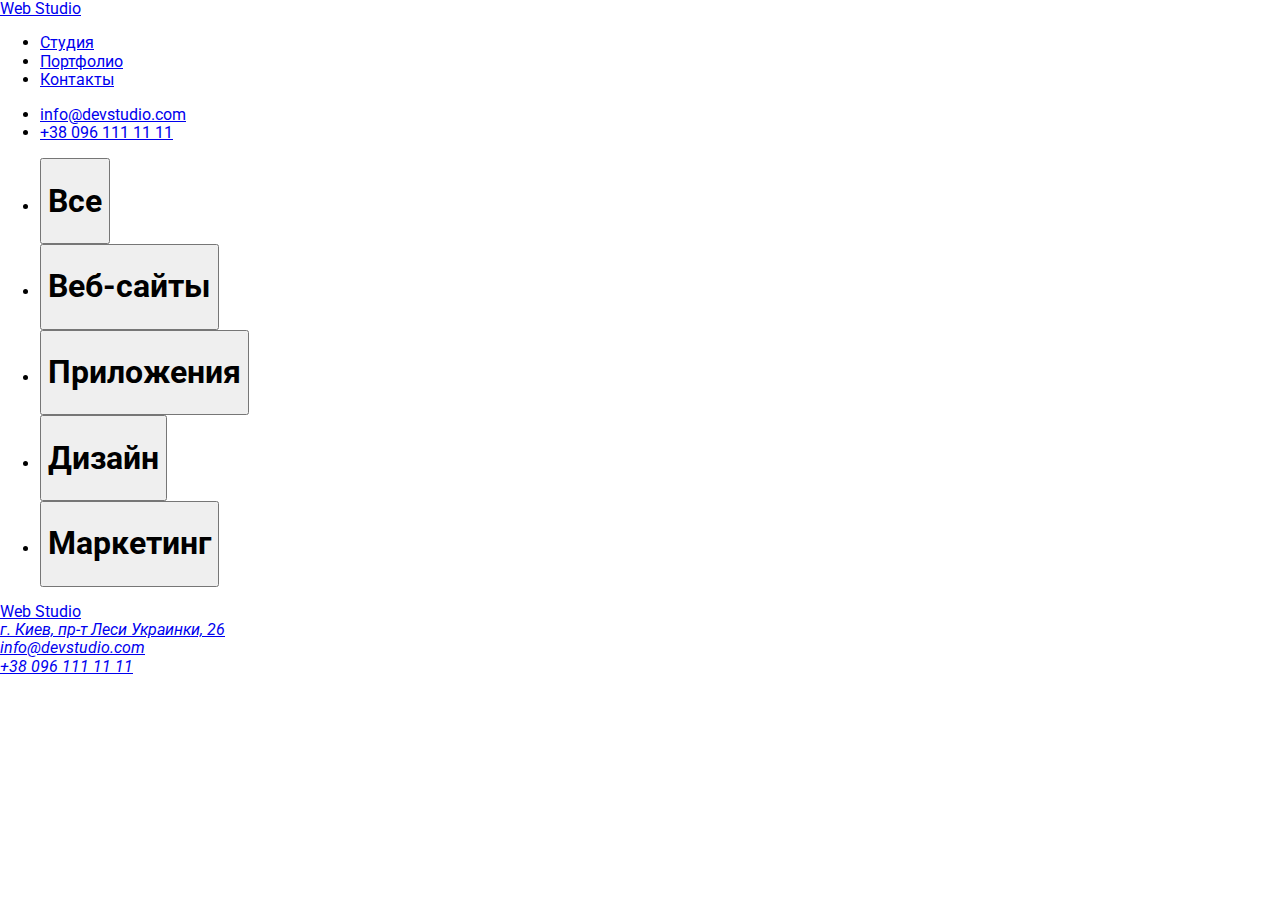
==== portfolio.html @ 6706c818 "Added portfolio.html" ====
<!DOCTYPE html>
<html lang="ru">
  <head>
    <meta charset="UTF-8" />
    <meta name="viewport" content="width=device-width, initial-scale=1.0" />
    <title>Portfolio</title>
    <link
      rel="stylesheet"
      href="https://cdnjs.cloudflare.com/ajax/libs/modern-normalize/1.0.0/modern-normalize.css"
    />
    <link
      href="https://fonts.googleapis.com/css2?family=Raleway:wght@700&family=Roboto:ital,wght@0,400;0,500;0,900;1,700&display=swap"
      rel="stylesheet"
    />
    <link rel="stylesheet" href="./css/styles.css" />
  </head>
  <body>
    <!--HEADER-->
    <header class="header">
      <nav class="header-list">
        <a
          class="logo"
          href="./index.html"
          aria-label="Логотип Web Studio"
          lang="en"
        >
          <span class="web-logo">Web</span>
          <span class="studio-logo">Studio</span>
        </a>
        <ul class="header_items">
          <li class="header-item">
            <a href="/">Студия</a>
          </li>
          <li class="header-item">
            <a href="./portfolio.html">Портфолио</a>
          </li>
          <li class="header-item">
            <a href="/">Контакты</a>
          </li>
        </ul>
      </nav>
      <ul>
        <li><a href="mailto:info@devstudio.com">info@devstudio.com</a></li>
        <li><a href="tel: +380961111111">+38 096 111 11 11</a></li>
      </ul>
    </header>
    <!--PORTFOLIO-->
    <main>
      <section>
        <nav>
          <ul>
            <li>
              <button type="button">
                <link rel="stylesheet" href="" />
                <h1>Все</h1>
              </button>
            </li>
            <li>
              <button type="button">
                <link rel="stylesheet" href="" />
                <h1>Веб-сайты</h1>
              </button>
            </li>
            <li>
              <button type="button">
                <link rel="stylesheet" href="" />
                <h1>Приложения</h1>
              </button>
            </li>
            <li>
              <button type="button">
                <link rel="stylesheet" href="" />
                <h1>Дизайн</h1>
              </button>
            </li>
            <li>
              <button type="button">
                <link rel="stylesheet" href="" />
                <h1>Маркетинг</h1>
              </button>
            </li>
          </ul>
        </nav>
      </section>
      <!--ADDRESS-->
      <footer>
        <a href="./index.html" aria-label="Логотип Web Studio" lang="en"
          ><span class="web-logo">Web</span>
          <span class="studio-logo">Studio</span></a
        >
        <address>
          <a
            href="https://www.google.com/maps/place/Lesi+Ukrainky+Blvd,+26,+Kyiv,+Ukraine,+02000/@50.4265807,30.5361971,17z/data=!3m1!4b1!4m5!3m4!1s0x40d4cf0e033ecbe9:0x57a4dffefec77da0!8m2!3d50.4265807!4d30.5383858"
            >г. Киев, пр-т Леси Украинки, 26</a
          ><br />
          <a href="mailto:info@devstudio.com">info@devstudio.com</a><br />
          <a href="tel: +380961111111">+38 096 111 11 11</a>
        </address>
      </footer>
    </main>
  </body>
</html>
---- css/styles.css ----
:root {
  --primary-background-color: #ffffff;
  --title-text-color: #212121;
}
body {
  background-color: var(--primary-background-color);
  font-family: "Roboto", sans-serif;
}
h1,
h2,
h3,
h4,
h5 {
  font-family: "Roboto", sans-serif;
}
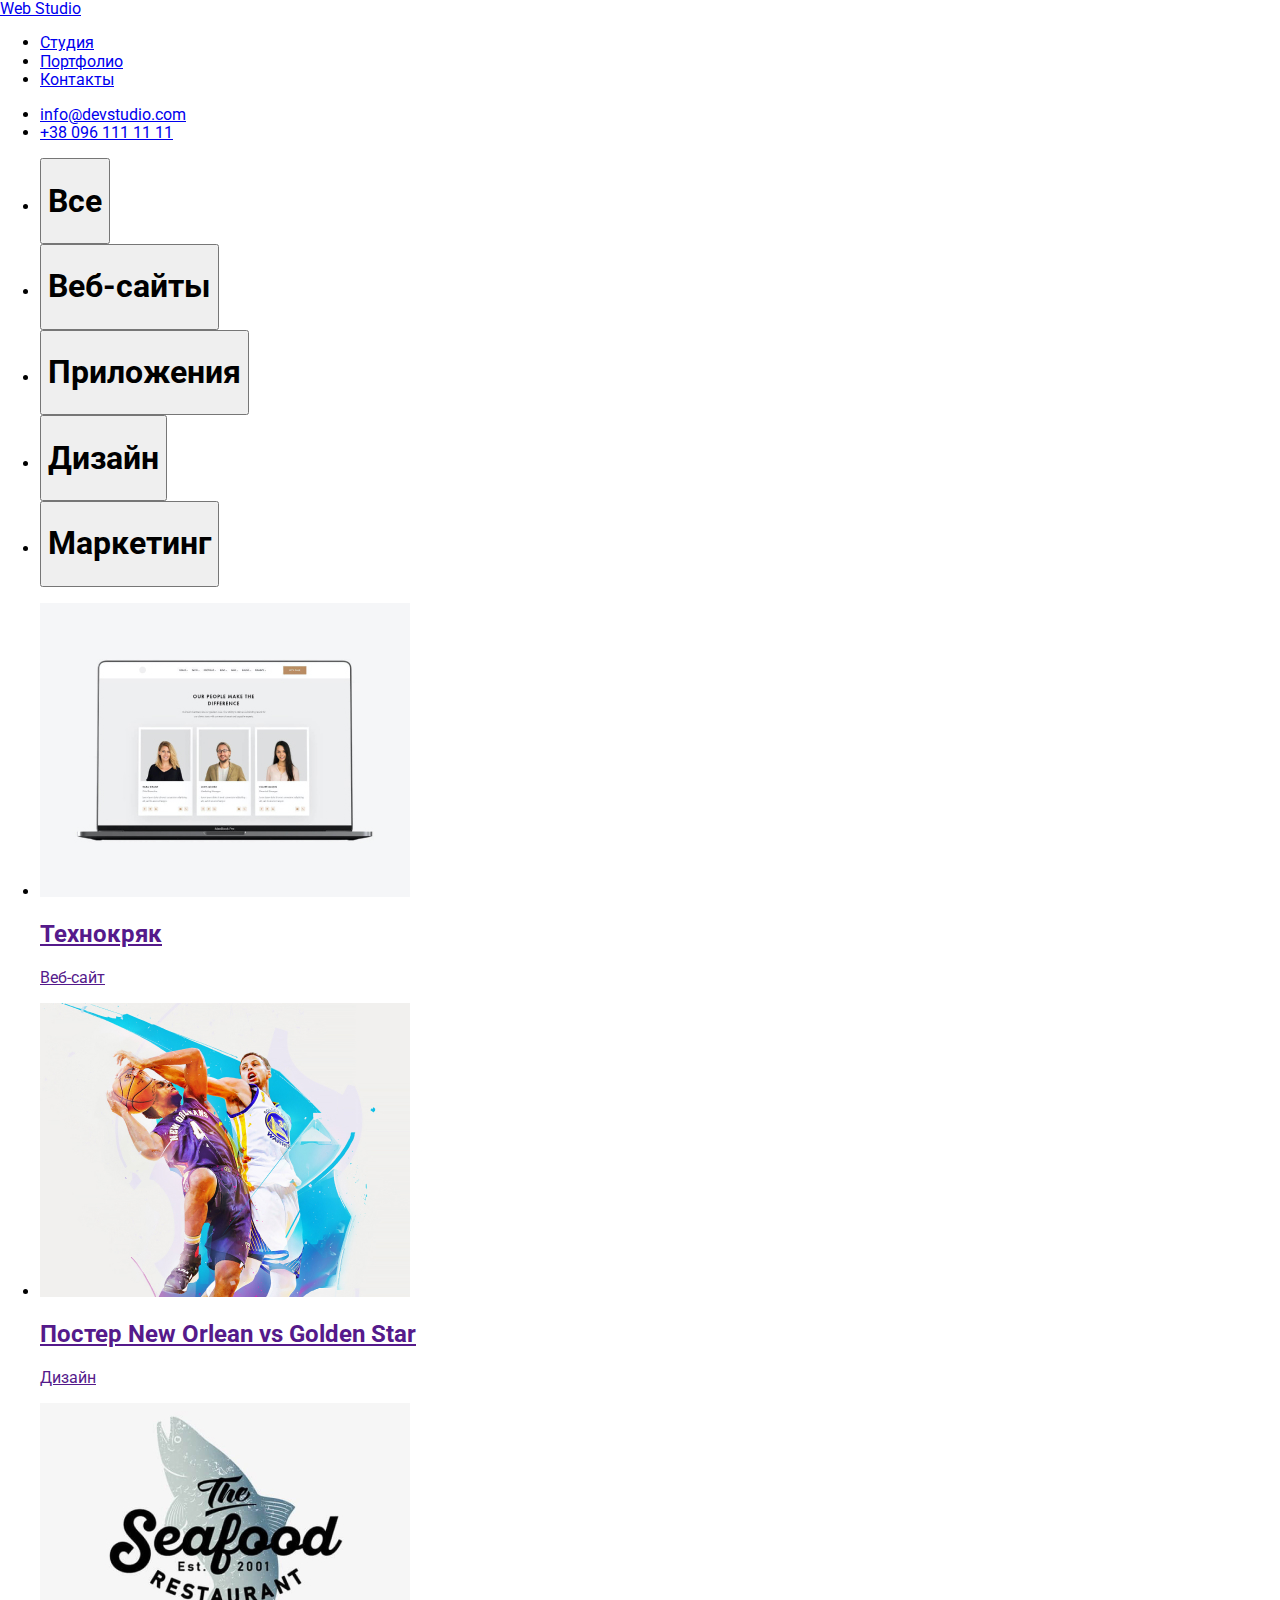
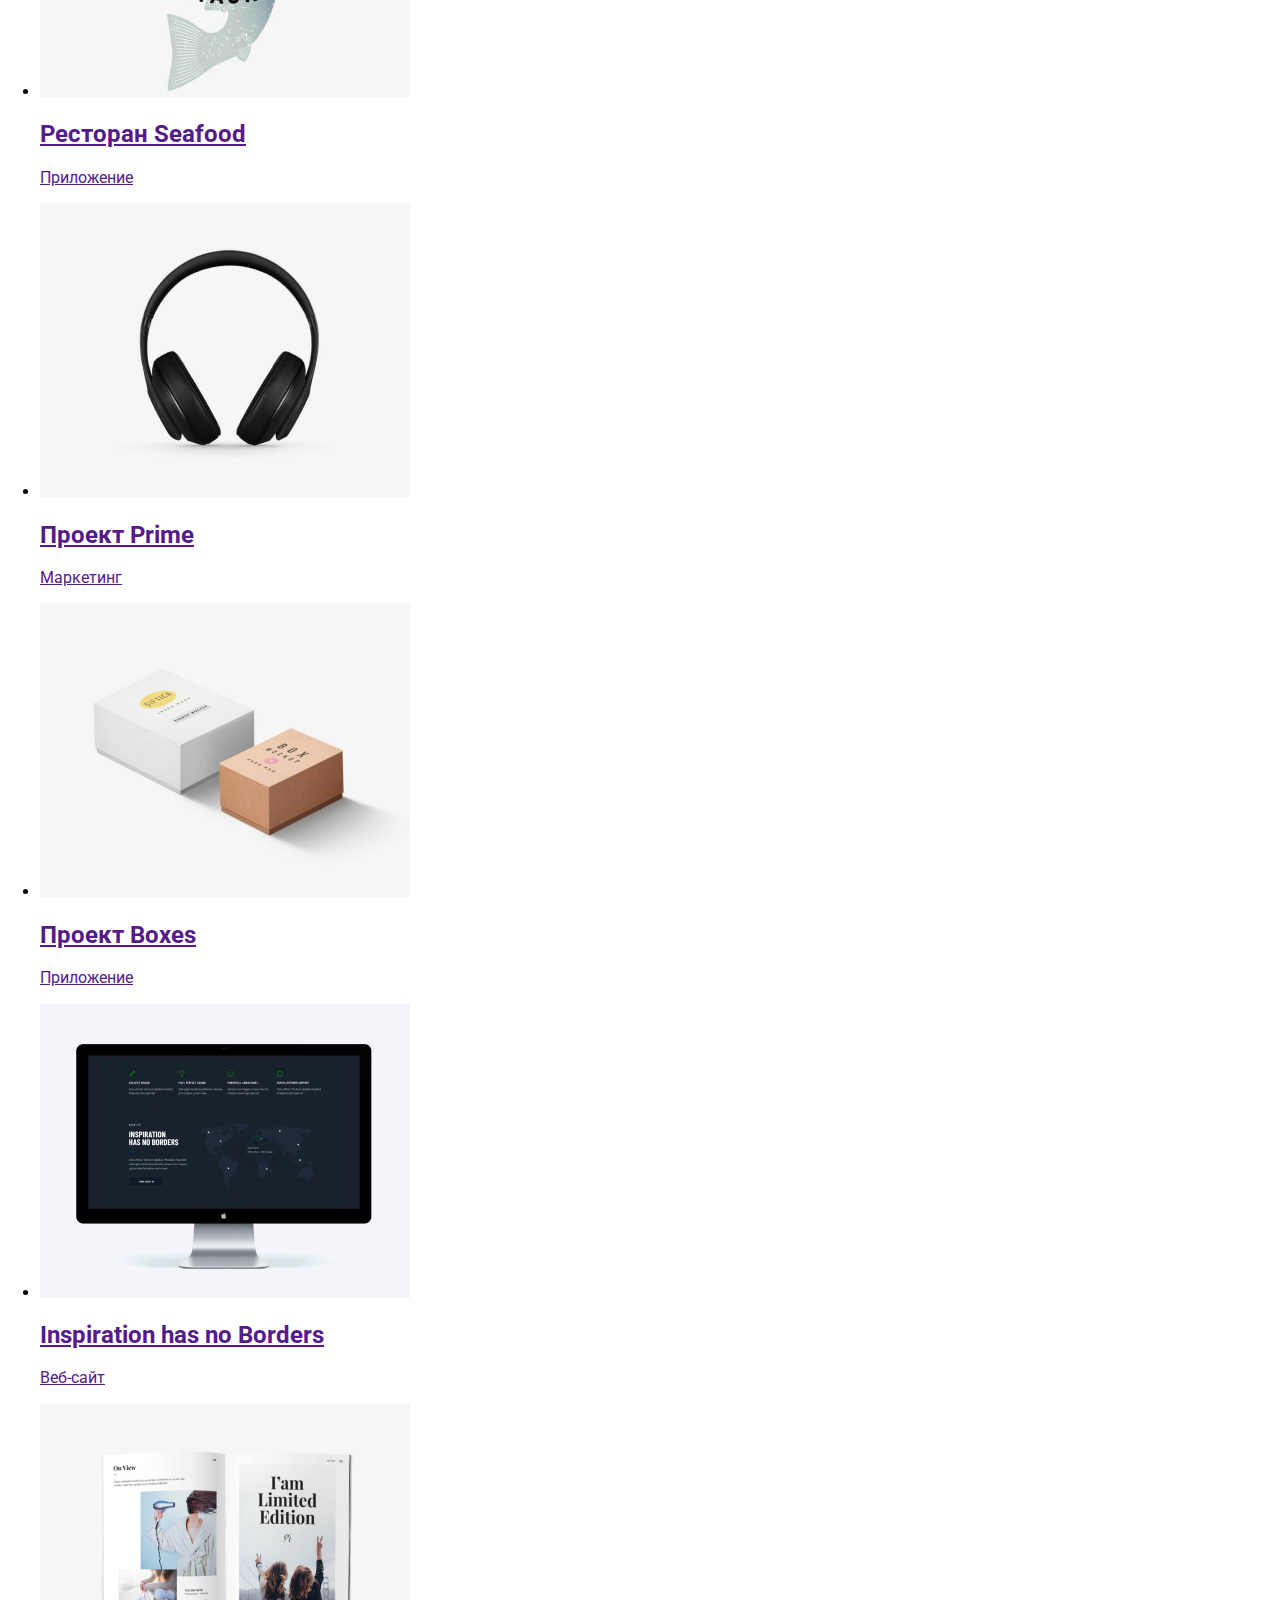
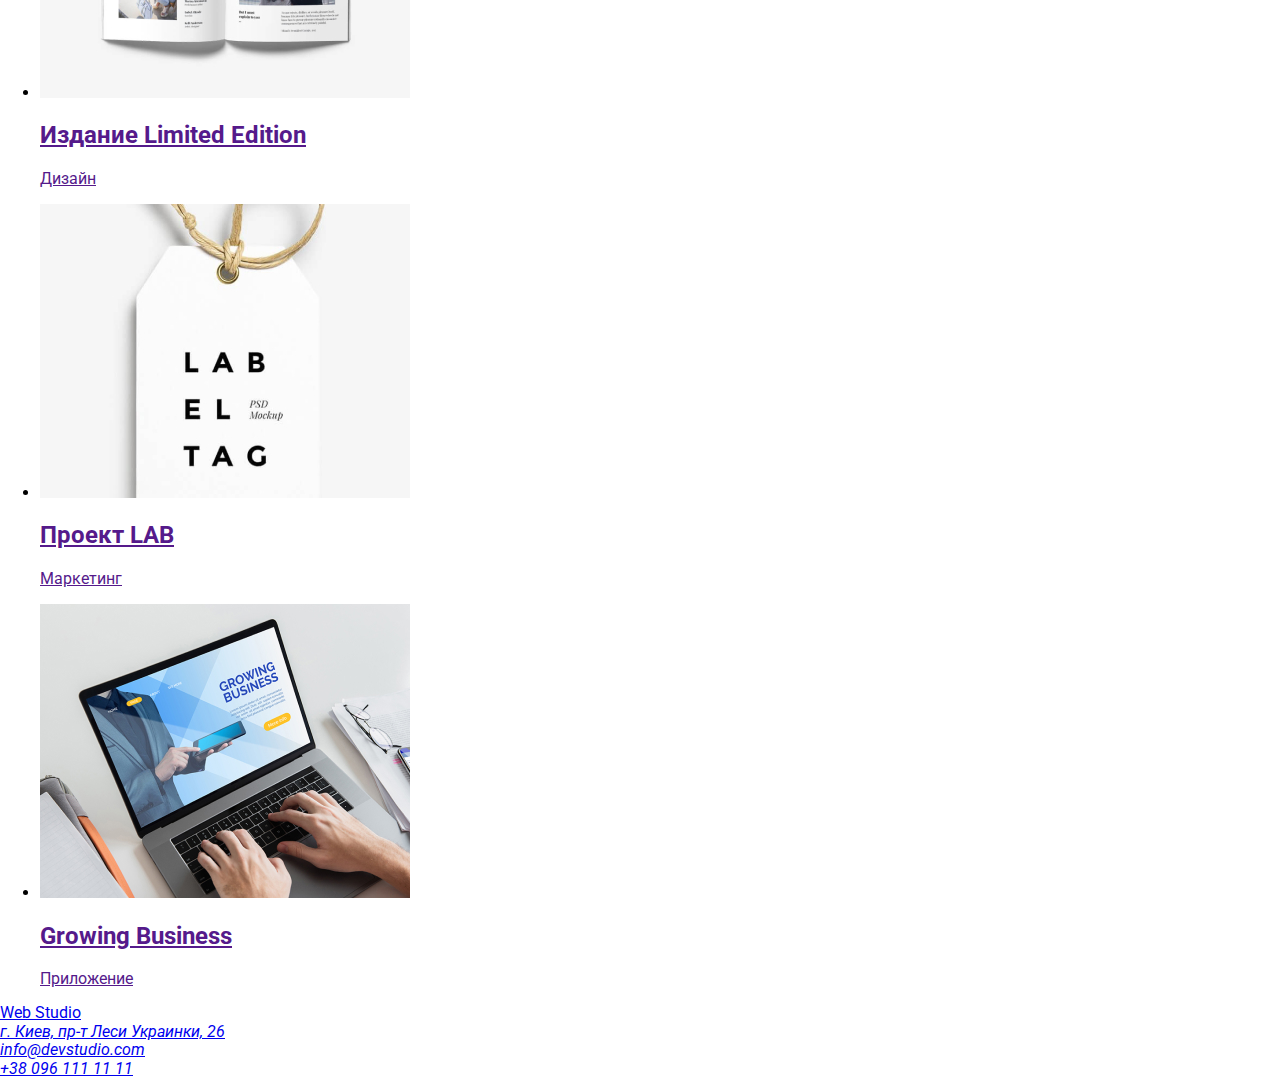
==== commit 1a4cb674: "Добавил HTML разметку для portfolio.html" ====
--- a/portfolio.html
+++ b/portfolio.html
@@ -82,6 +82,84 @@
           </ul>
         </nav>
       </section>
+      <section>
+        <ul>
+          <li>
+            <a href="">
+            <img src="./images/portfolio/portfolio-1.jpg" alt="Технокряк Вебсайт" width: 370px;
+height: 294px;>
+<h2>Технокряк</h2>
+<p>Веб-сайт</p>
+</a>
+          </li>
+          <li>
+            <a href="">
+            <img src="./images/portfolio/portfolio-2.jpg" alt="Постер Баскетбольных Команд" width: 370px;
+height: 294px;>
+<h2>Постер <span lang="en">New Orlean vs Golden Star</span></h2>
+<p>Дизайн</p>
+</a>
+</li>
+          <li>
+            <a href="">
+            <img src="./images/portfolio/portfolio-3.jpg" alt="Логотип Ресторана" width: 370px;
+height: 294px;>
+<h2>Ресторан <span lang="en">Seafood</span></h2>
+<p>Приложение</p>
+</a>
+</li>
+          </li>
+          <li>
+            <a href="">
+            <img src="./images/portfolio/portfolio-4.jpg" alt="Наушники" width: 370px;
+height: 294px;>
+<h2>Проект <span lang="en">Prime </span></h2>
+<p>Маркетинг</p>
+</a>
+</li>
+          <li>
+            <a href="">
+           <img src="./images/portfolio/portfolio-5.jpg" alt="Коробки" width: 370px;
+height: 294px;>
+<h2>Проект <span lang="en">Boxes </span></h2>
+<p>Приложение</p> 
+</a>
+          </li>
+          <li>
+            <a href="">
+           <img src="./images/portfolio/portfolio-6.jpg" alt="Компьютер" width: 370px;
+height: 294px;>
+<h2 lang="en">Inspiration has no Borders</h2>
+<p>Веб-сайт</p>  
+</a>
+          </li>
+          <li>
+            <a href="">
+            <img src="./images/portfolio/portfolio-7.jpg" alt="Журнал" width: 370px;
+height: 294px;>
+<h2>Издание <span lang="en">Limited Edition </span></h2>
+<p>Дизайн</p> 
+</a>
+          </li>
+          <li>
+            <a href="">
+            <img src="./images/portfolio/portfolio-8.jpg" alt="Лэйбел" width: 370px;
+height: 294px;>
+<h2>Проект <span lang="en">LAB </span></h2>
+<p>Маркетинг</p> 
+</a>
+          </li>
+          <li>
+            <a href="">
+            <img src="./images/portfolio/portfolio-9.jpg" alt="Человек Печатает на Компьютере" width: 370px;
+height: 294px;>
+<h2 lang="en">Growing Business</h2>
+<p>Приложение</p> 
+</a>
+          </li>
+        </ul>
+      </section>
+    </main>
       <!--ADDRESS-->
       <footer>
         <a href="./index.html" aria-label="Логотип Web Studio" lang="en"
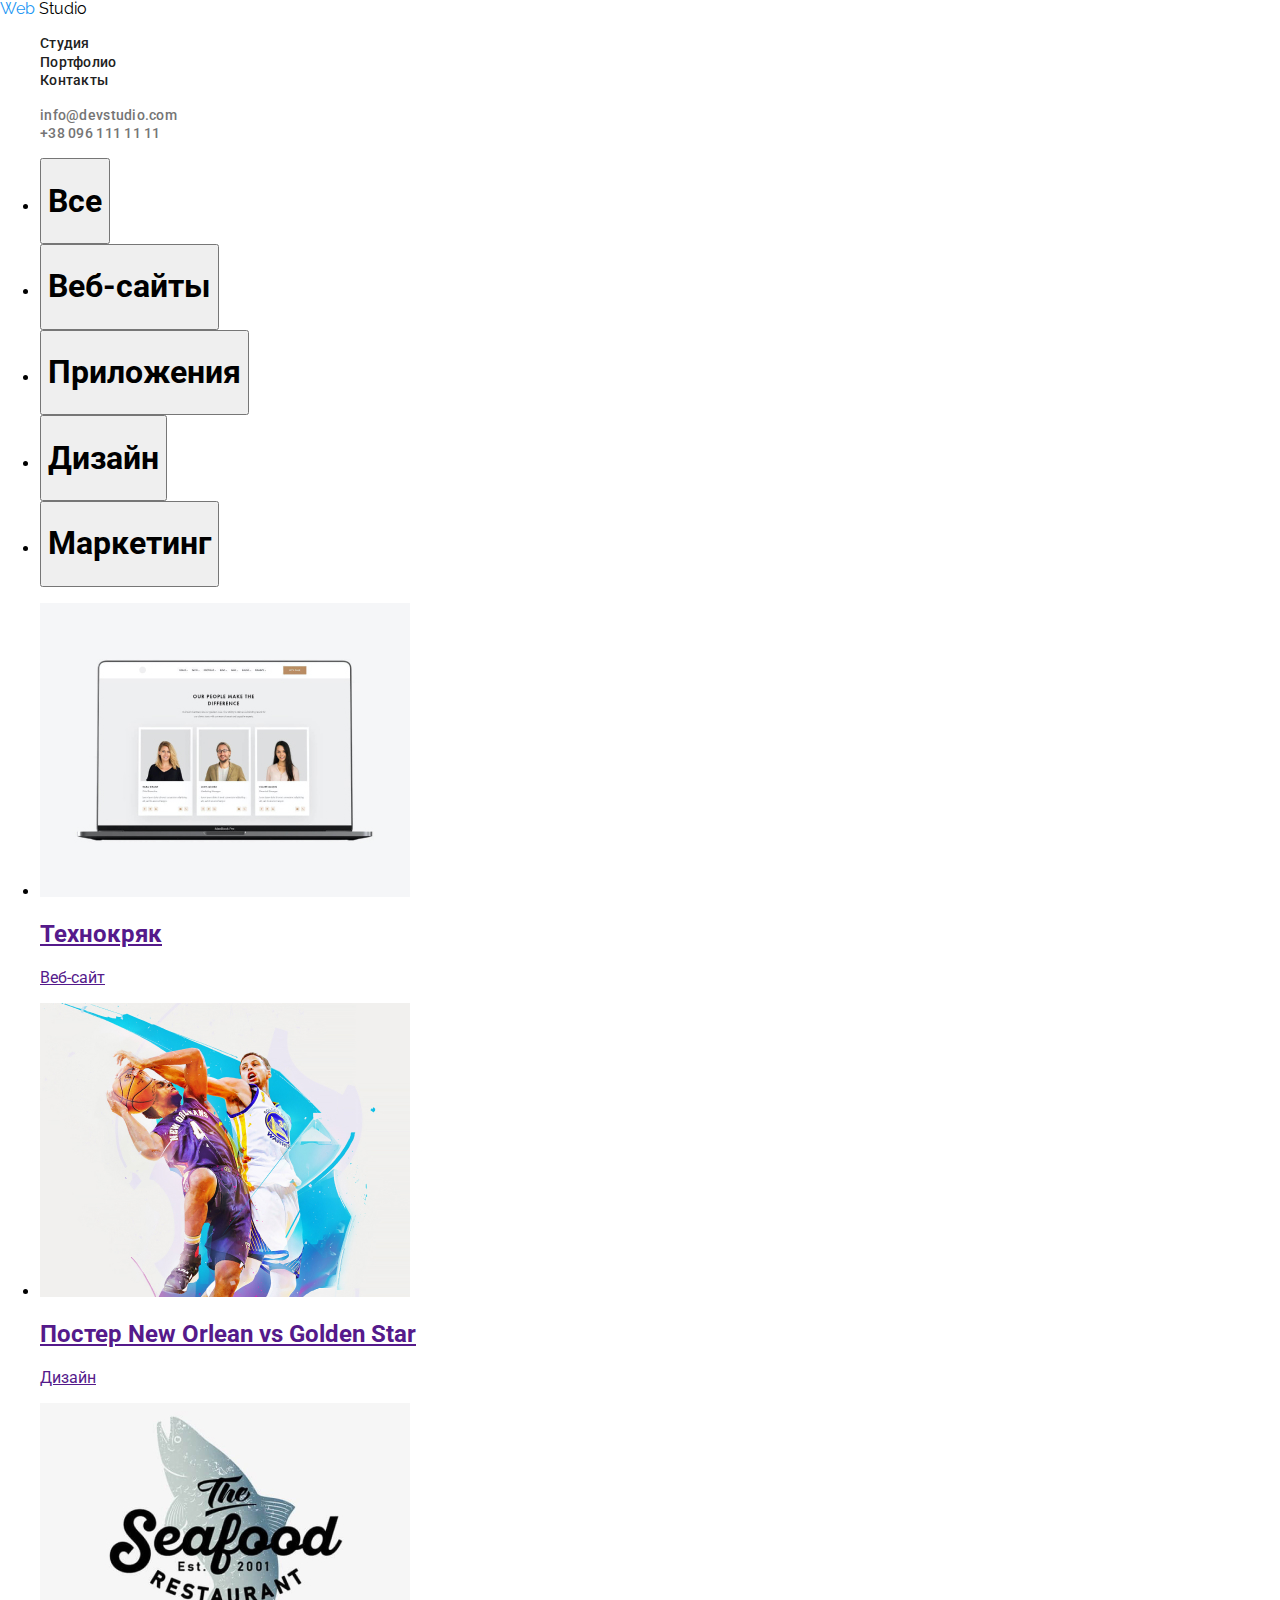
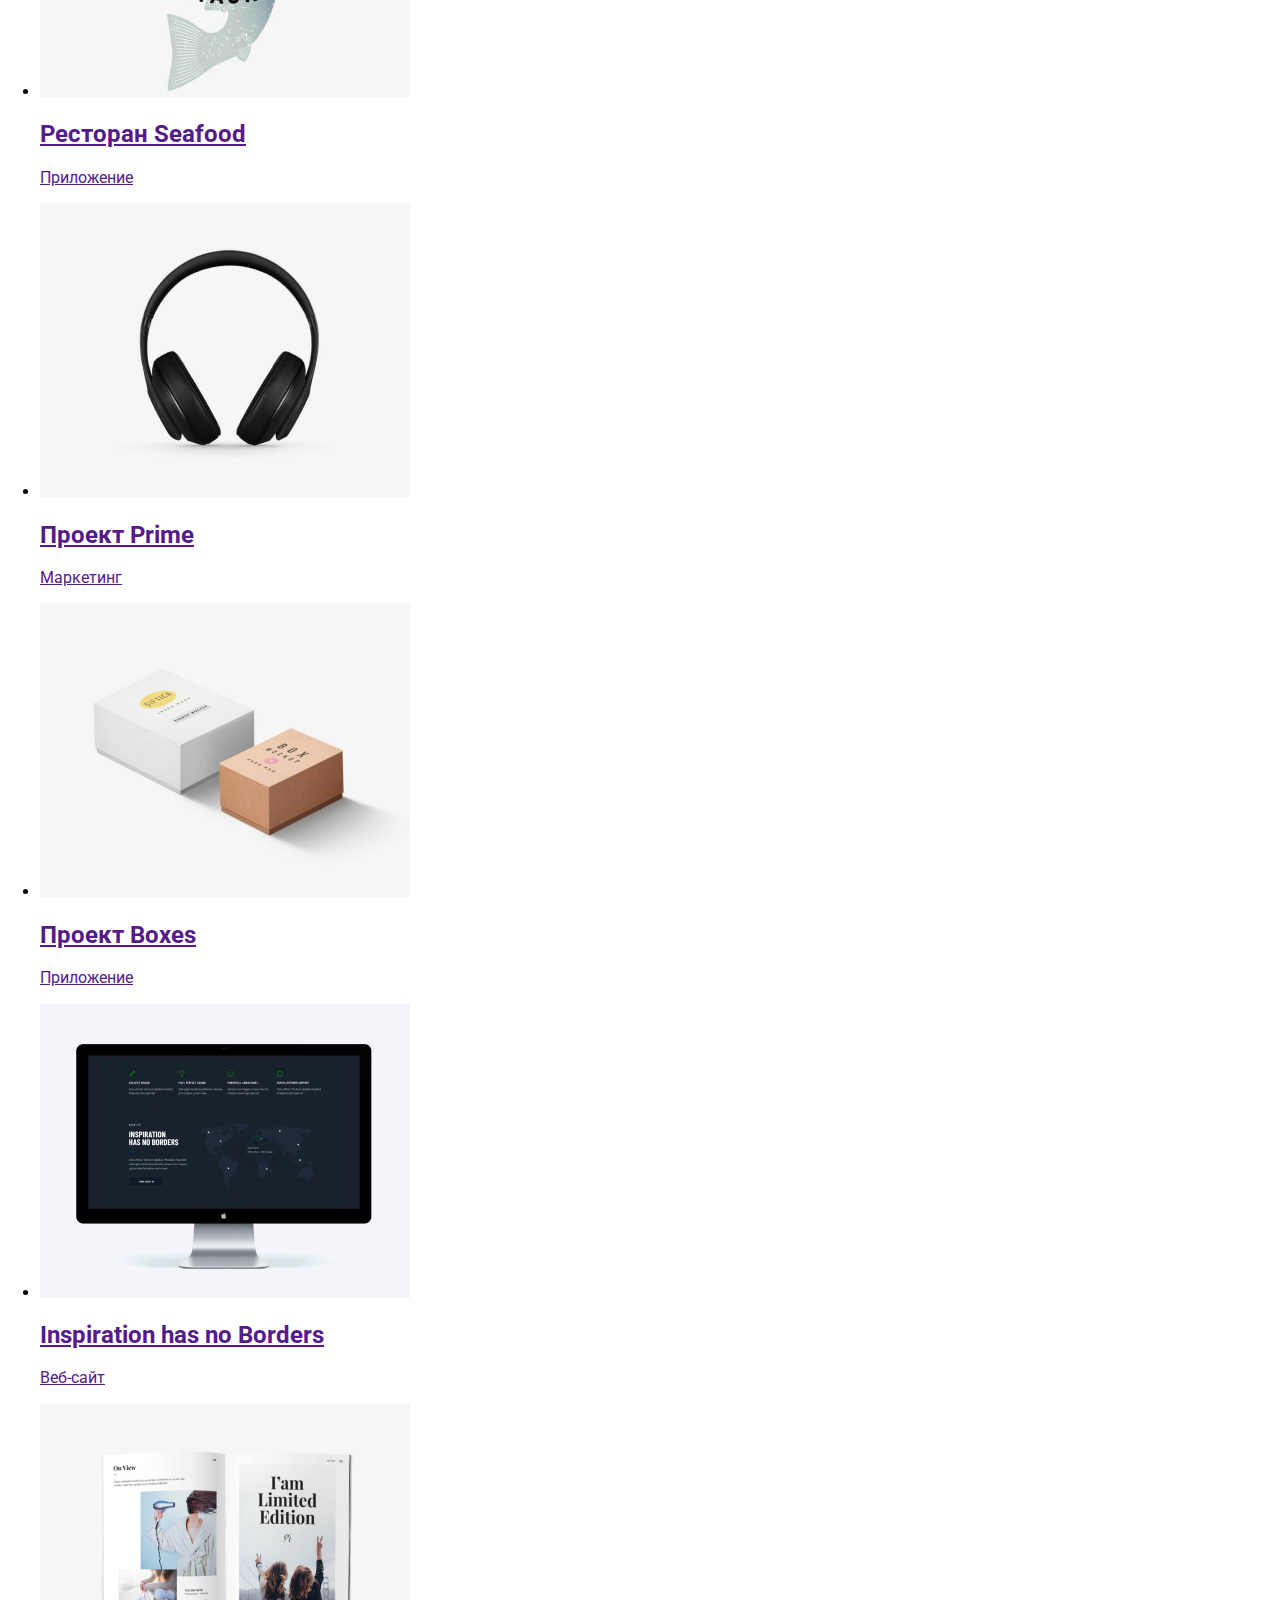
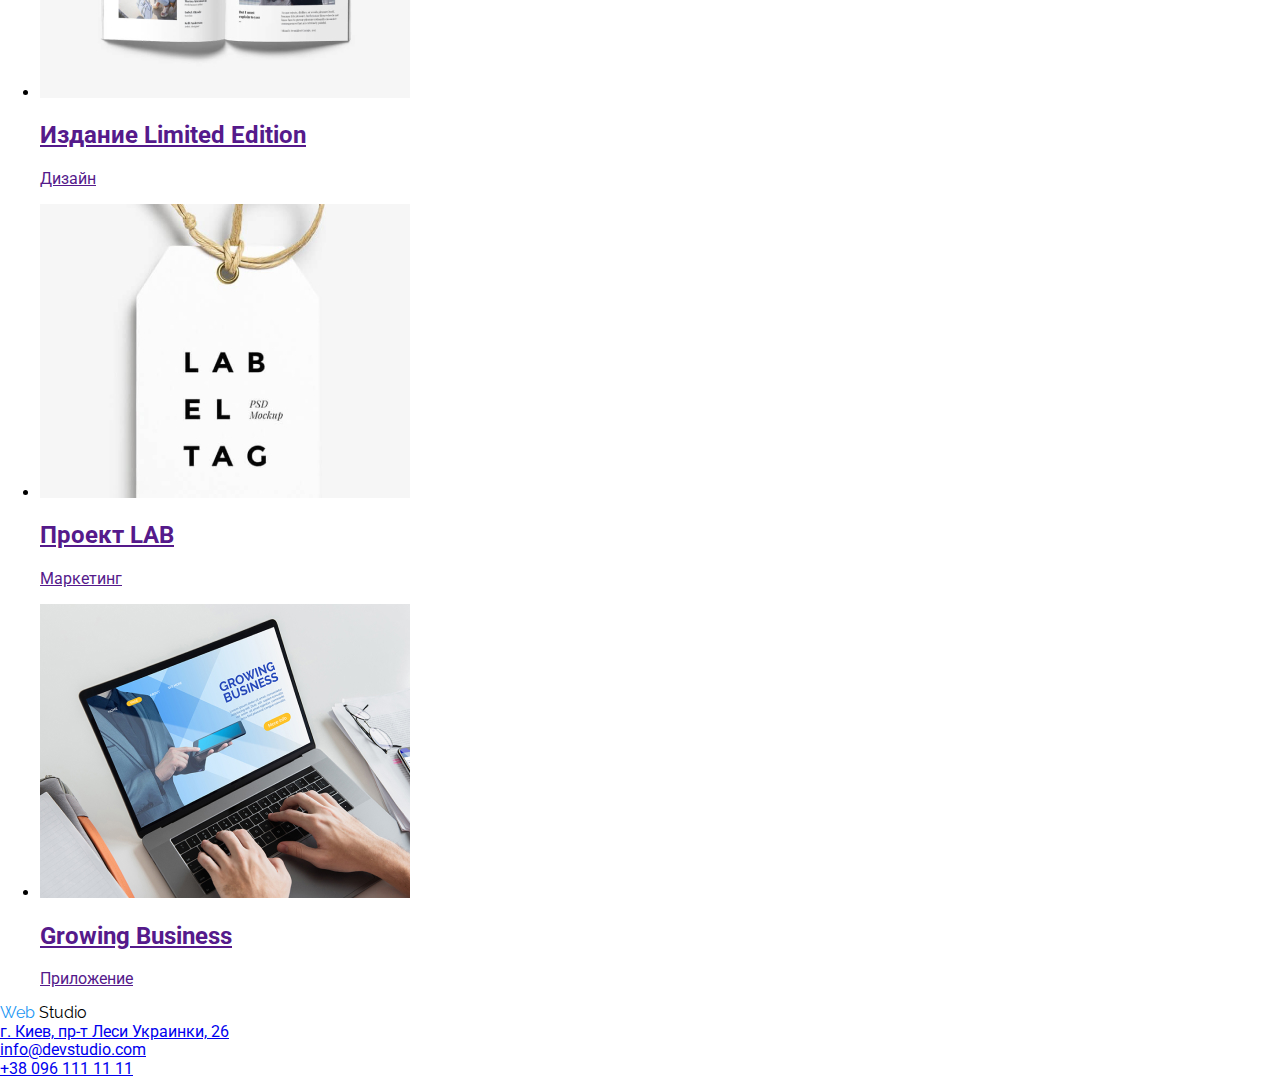
==== commit 36152b23: "Added CSS styles to header" ====
--- a/portfolio.html
+++ b/portfolio.html
@@ -16,32 +16,30 @@
   </head>
   <body>
     <!--HEADER-->
-    <header class="header">
-      <nav class="header-list">
+  <header class="header">
+      <nav class="nav-list">
         <a
           class="logo"
           href="./index.html"
           aria-label="Логотип Web Studio"
           lang="en"
+          ><span class="web-logo">Web</span> <span class="studio-logo">Studio</span></a
         >
-          <span class="web-logo">Web</span>
-          <span class="studio-logo">Studio</span>
-        </a>
-        <ul class="header_items">
-          <li class="header-item">
-            <a href="/">Студия</a>
+        <ul class="header-items list">
+          <li>
+            <a class="header-item link" href="/">Студия</a>
           </li>
-          <li class="header-item">
-            <a href="./portfolio.html">Портфолио</a>
+          <li>
+            <a class="header-item link" href="./portfolio.html">Портфолио</a>
           </li>
-          <li class="header-item">
-            <a href="/">Контакты</a>
+          <li>
+            <a class="header-item link" href="/">Контакты</a>
           </li>
         </ul>
       </nav>
-      <ul>
-        <li><a href="mailto:info@devstudio.com">info@devstudio.com</a></li>
-        <li><a href="tel: +380961111111">+38 096 111 11 11</a></li>
+      <ul class="header-contacts list">
+        <li><a class="contacts-item link" href="mailto:info@devstudio.com">info@devstudio.com</a></li>
+        <li><a class="contacts-item link" href="tel: +380961111111">+38 096 111 11 11</a></li>
       </ul>
     </header>
     <!--PORTFOLIO-->
@@ -160,13 +158,12 @@
         </ul>
       </section>
     </main>
-      <!--ADDRESS-->
-      <footer>
-        <a href="./index.html" aria-label="Логотип Web Studio" lang="en"
+      <footer class="contacts">
+        <a class="logo" href="./index.html" aria-label="Логотип Web Studio" lang="en"
           ><span class="web-logo">Web</span>
           <span class="studio-logo">Studio</span></a
         >
-        <address>
+        <address class="address">
           <a
             href="https://www.google.com/maps/place/Lesi+Ukrainky+Blvd,+26,+Kyiv,+Ukraine,+02000/@50.4265807,30.5361971,17z/data=!3m1!4b1!4m5!3m4!1s0x40d4cf0e033ecbe9:0x57a4dffefec77da0!8m2!3d50.4265807!4d30.5383858"
             >г. Киев, пр-т Леси Украинки, 26</a
--- a/css/styles.css
+++ b/css/styles.css
@@ -1,10 +1,25 @@
 :root {
+  /* Fonts */
+  --main-font: "Roboto", sans-serif;
+  --logo-font: "Raleway", sans-serif;
+  /* Colors */
   --primary-background-color: #ffffff;
   --title-text-color: #212121;
+  --primary-text-color: #757575;
 }
 body {
   background-color: var(--primary-background-color);
-  font-family: "Roboto", sans-serif;
+  font-family: var(--main-font);
+  font-style: normal;
+}
+.list {
+  list-style: none;
+}
+.link {
+  text-decoration: none;
+}
+.address {
+  font-style: normal;
 }
 h1,
 h2,
@@ -13,3 +28,41 @@
 h5 {
   font-family: "Roboto", sans-serif;
 }
+
+/* ======== LOGO ======== */
+.logo {
+  font-family: var(--logo-font);
+  text-decoration: none;
+}
+.web-logo {
+  color: #2196f3;
+}
+.studio-logo {
+  color: #000000;
+}
+
+/* ====== HEADER NAVIGATION LIST =======*/
+
+.header-item {
+  font-family: var(--main-font);
+  color: var(--title-text-color);
+  font-weight: 500;
+  font-size: 14px;
+  line-height: 1.142;
+  letter-spacing: 0.02em;
+}
+.header-item:hover {
+  color: #2196f3;
+}
+.contacts-item {
+  color: var(--primary-text-color);
+  font-family: var(--main-font);
+  font-weight: 500;
+  font-size: 14px;
+  line-height: 1.142;
+  letter-spacing: 0.02em;
+}
+.contacts-item:hover {
+  color: #2196f3;
+}
+/* ======== HERO ======== */
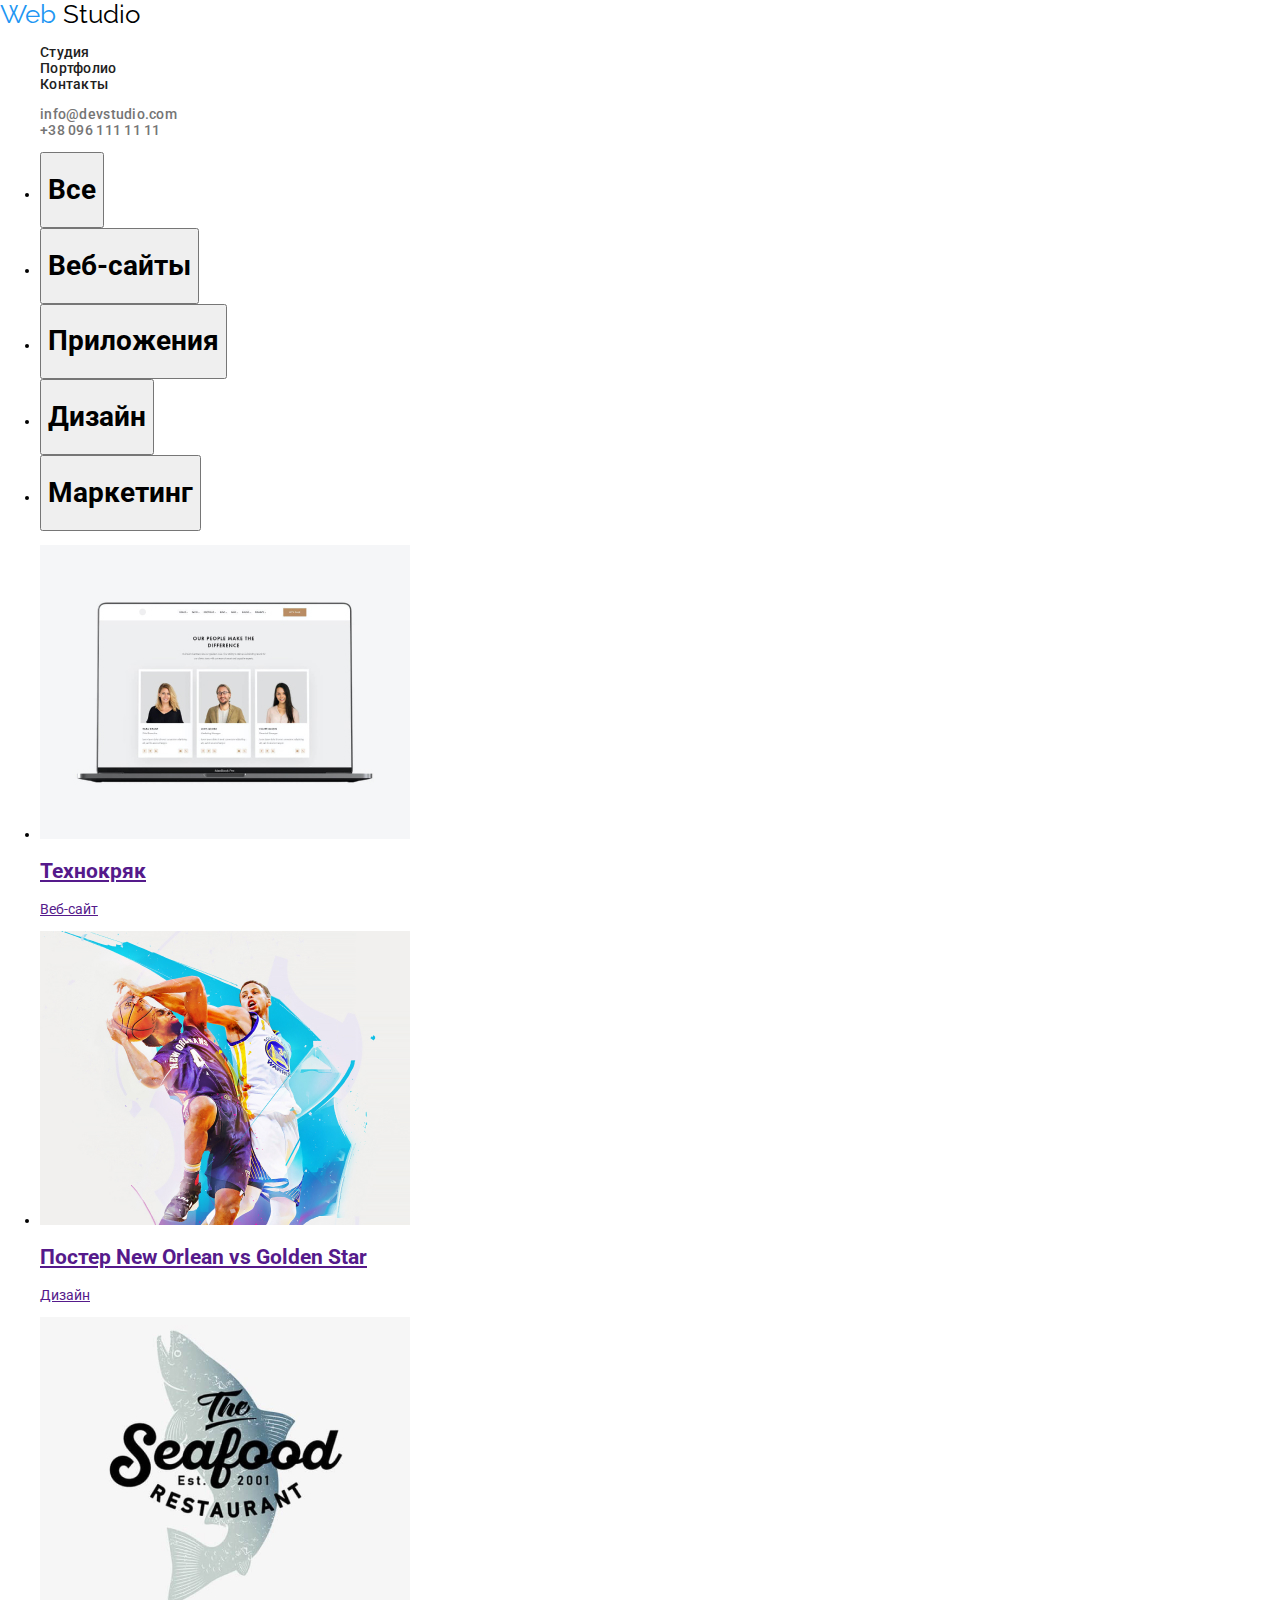
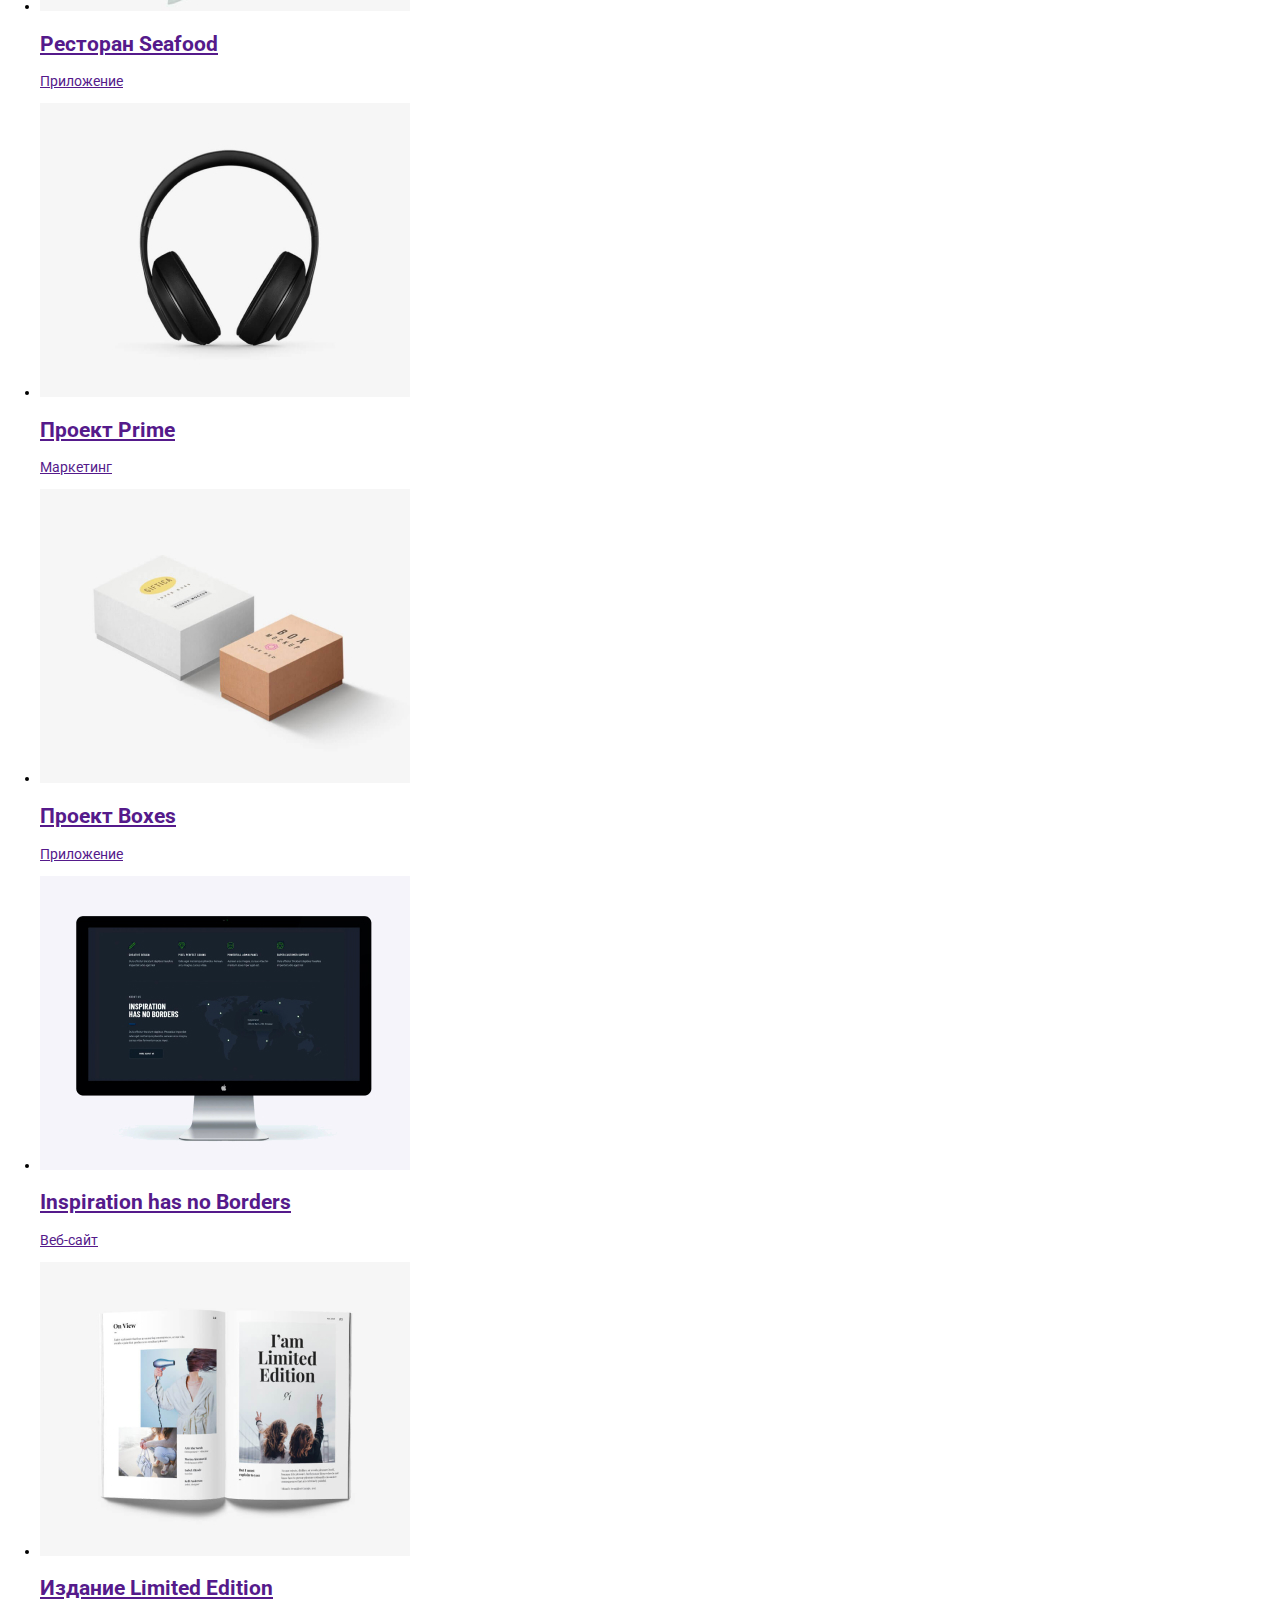
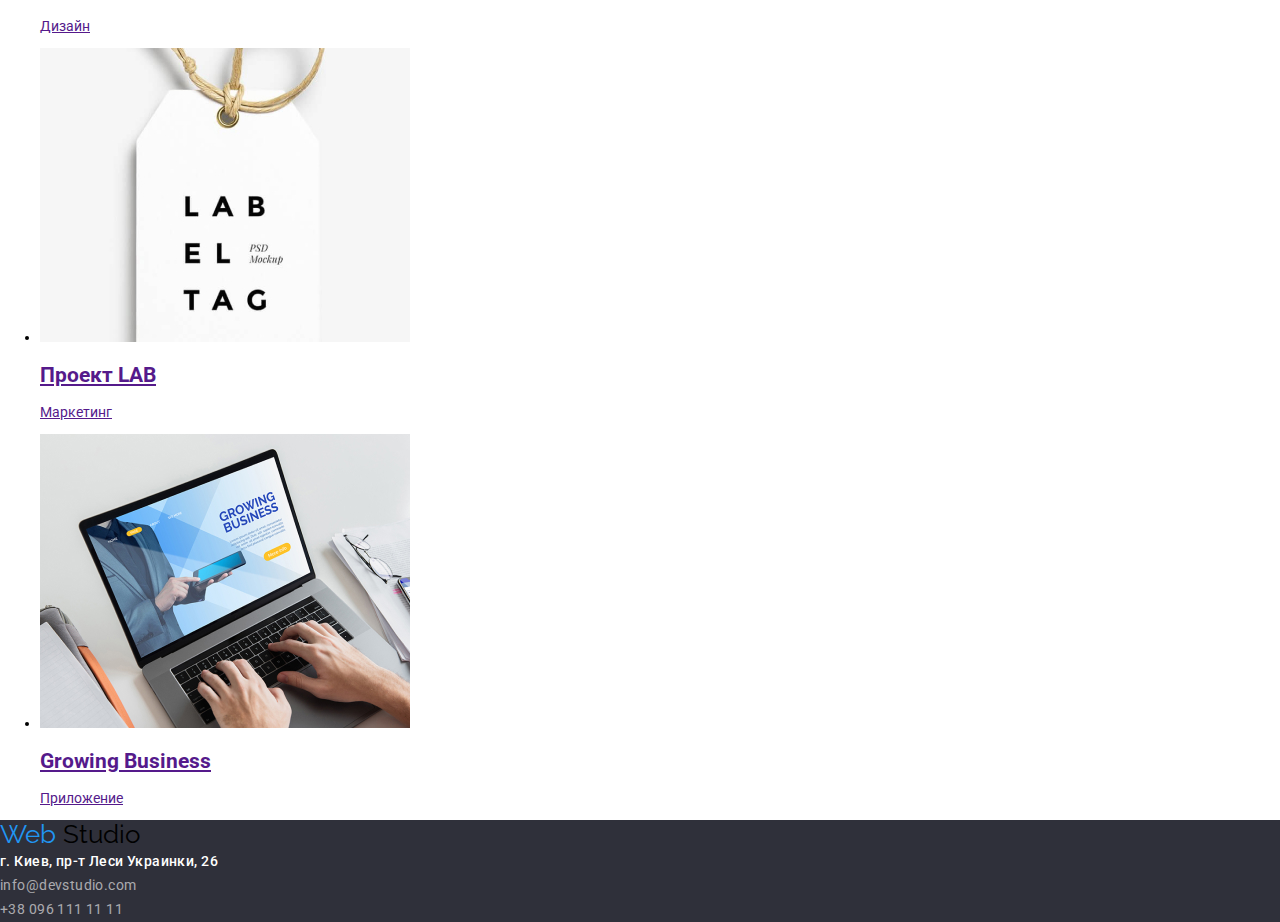
==== commit 00948d8b: "Added classes to ndex.html" ====
--- a/portfolio.html
+++ b/portfolio.html
@@ -158,18 +158,19 @@
         </ul>
       </section>
     </main>
-      <footer class="contacts">
+      <!--CONTACTS-->
+      <footer class="contacts background">
         <a class="logo" href="./index.html" aria-label="Логотип Web Studio" lang="en"
           ><span class="web-logo">Web</span>
           <span class="studio-logo">Studio</span></a
         >
-        <address class="address">
-          <a
+        <address>
+          <a class="address link" 
             href="https://www.google.com/maps/place/Lesi+Ukrainky+Blvd,+26,+Kyiv,+Ukraine,+02000/@50.4265807,30.5361971,17z/data=!3m1!4b1!4m5!3m4!1s0x40d4cf0e033ecbe9:0x57a4dffefec77da0!8m2!3d50.4265807!4d30.5383858"
             >г. Киев, пр-т Леси Украинки, 26</a
           ><br />
-          <a href="mailto:info@devstudio.com">info@devstudio.com</a><br />
-          <a href="tel: +380961111111">+38 096 111 11 11</a>
+          <a class="contact-details link" href="mailto:info@devstudio.com">info@devstudio.com</a><br />
+          <a class="contact-details link" href="tel: +380961111111">+38 096 111 11 11</a>
         </address>
       </footer>
     </main>
--- a/css/styles.css
+++ b/css/styles.css
@@ -6,11 +6,15 @@
   --primary-background-color: #ffffff;
   --title-text-color: #212121;
   --primary-text-color: #757575;
+  --secondary-text-color: #ffffff;
+  --primary-button-color: #2196f3;
+  --button-text-color: #ffffff;
 }
 body {
   background-color: var(--primary-background-color);
   font-family: var(--main-font);
   font-style: normal;
+  font-size: 14px;
 }
 .list {
   list-style: none;
@@ -30,9 +34,11 @@
 }
 
 /* ======== LOGO ======== */
+
 .logo {
   font-family: var(--logo-font);
   text-decoration: none;
+  font-size: 26px;
 }
 .web-logo {
   color: #2196f3;
@@ -40,29 +46,131 @@
 .studio-logo {
   color: #000000;
 }
+.background {
+  background-color: #2f303a;
+}
 
 /* ====== HEADER NAVIGATION LIST =======*/
 
 .header-item {
+  color: var(--title-text-color);
+
   font-family: var(--main-font);
-  color: var(--title-text-color);
   font-weight: 500;
-  font-size: 14px;
   line-height: 1.142;
   letter-spacing: 0.02em;
 }
-.header-item:hover {
+.header-item:hover,
+.header-item:focus {
   color: #2196f3;
 }
 .contacts-item {
   color: var(--primary-text-color);
+
   font-family: var(--main-font);
   font-weight: 500;
-  font-size: 14px;
   line-height: 1.142;
   letter-spacing: 0.02em;
 }
-.contacts-item:hover {
+.contacts-item:hover,
+.contacts-item:focus {
   color: #2196f3;
 }
 /* ======== HERO ======== */
+.hero-title {
+  color: #ffffff;
+
+  font-weight: 900;
+  font-size: 44px;
+  line-height: 1.363;
+  letter-spacing: 0.06em;
+
+  text-align: center;
+  text-transform: uppercase;
+}
+
+/* ======== BUTTON ======== */
+
+.button {
+  background-color: var(--primary-button-color);
+  color: var(--button-text-color);
+
+  font-family: inherit;
+}
+/* ======= OUR ADVANTAGES ======== */
+
+.advantages-title {
+  color: var(--title-text-color);
+
+  font-weight: 700;
+  line-height: 1.142;
+  letter-spacing: 0.03em;
+
+  text-transform: uppercase;
+}
+.advantages-text {
+  color: var(--primary-text-color);
+
+  font-weight: 400;
+  line-height: 1.714;
+  letter-spacing: 0.03em;
+}
+
+/* ======= SERVICES ======= */
+.services-title {
+  color: var(--title-text-color);
+
+  font-weight: 700;
+  font-size: 36px;
+  line-height: 1.166;
+  text-align: center;
+  letter-spacing: 0.03em;
+}
+/* ======== OUR TEAM ========*/
+
+.team-title {
+  color: var(--title-text-color);
+
+  font-weight: 700;
+  font-size: 36px;
+  line-height: 1.166;
+  text-align: center;
+  letter-spacing: 0.03em;
+}
+.team-member {
+  color: var(--title-text-color);
+  font-weight: 500;
+  font-size: 16px;
+  line-height: 1.187;
+  text-align: center;
+  letter-spacing: 0.03em;
+}
+.team-position {
+  color: var(--primary-text-color);
+  font-weight: 400;
+  font-size: 16px;
+  line-height: 1.187;
+  text-align: center;
+  letter-spacing: 0.03em;
+}
+/* ======= CONTACTS ========= */
+
+.address {
+  color: var(--secondary-text-color);
+
+  font-style: normal;
+  font-weight: 500;
+  font-size: 14px;
+  line-height: 1.714;
+  text-align: center;
+  letter-spacing: 0.03em;
+}
+.contact-details {
+  color: rgba(255, 255, 255, 0.6);
+
+  font-style: normal;
+  font-weight: 400;
+  font-size: 14px;
+  line-height: 1.714;
+  letter-spacing: 0.03em;
+}
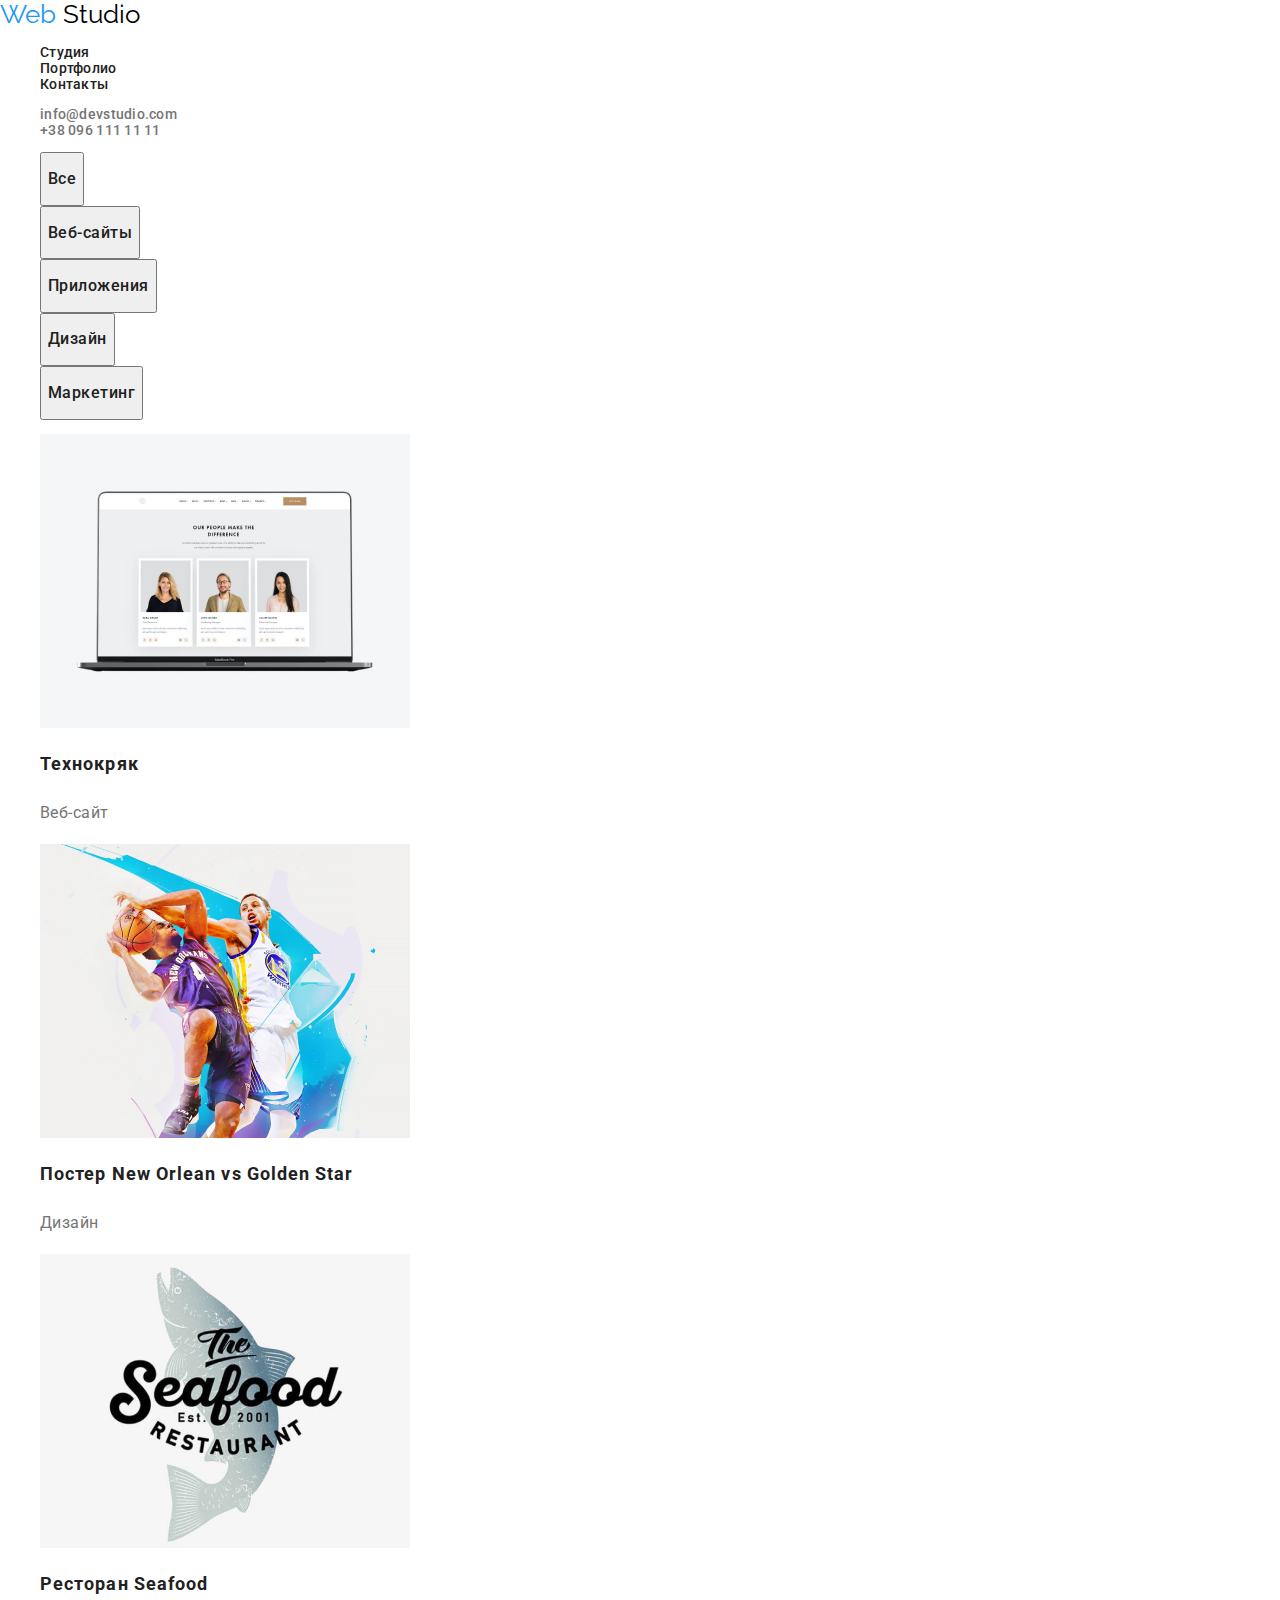
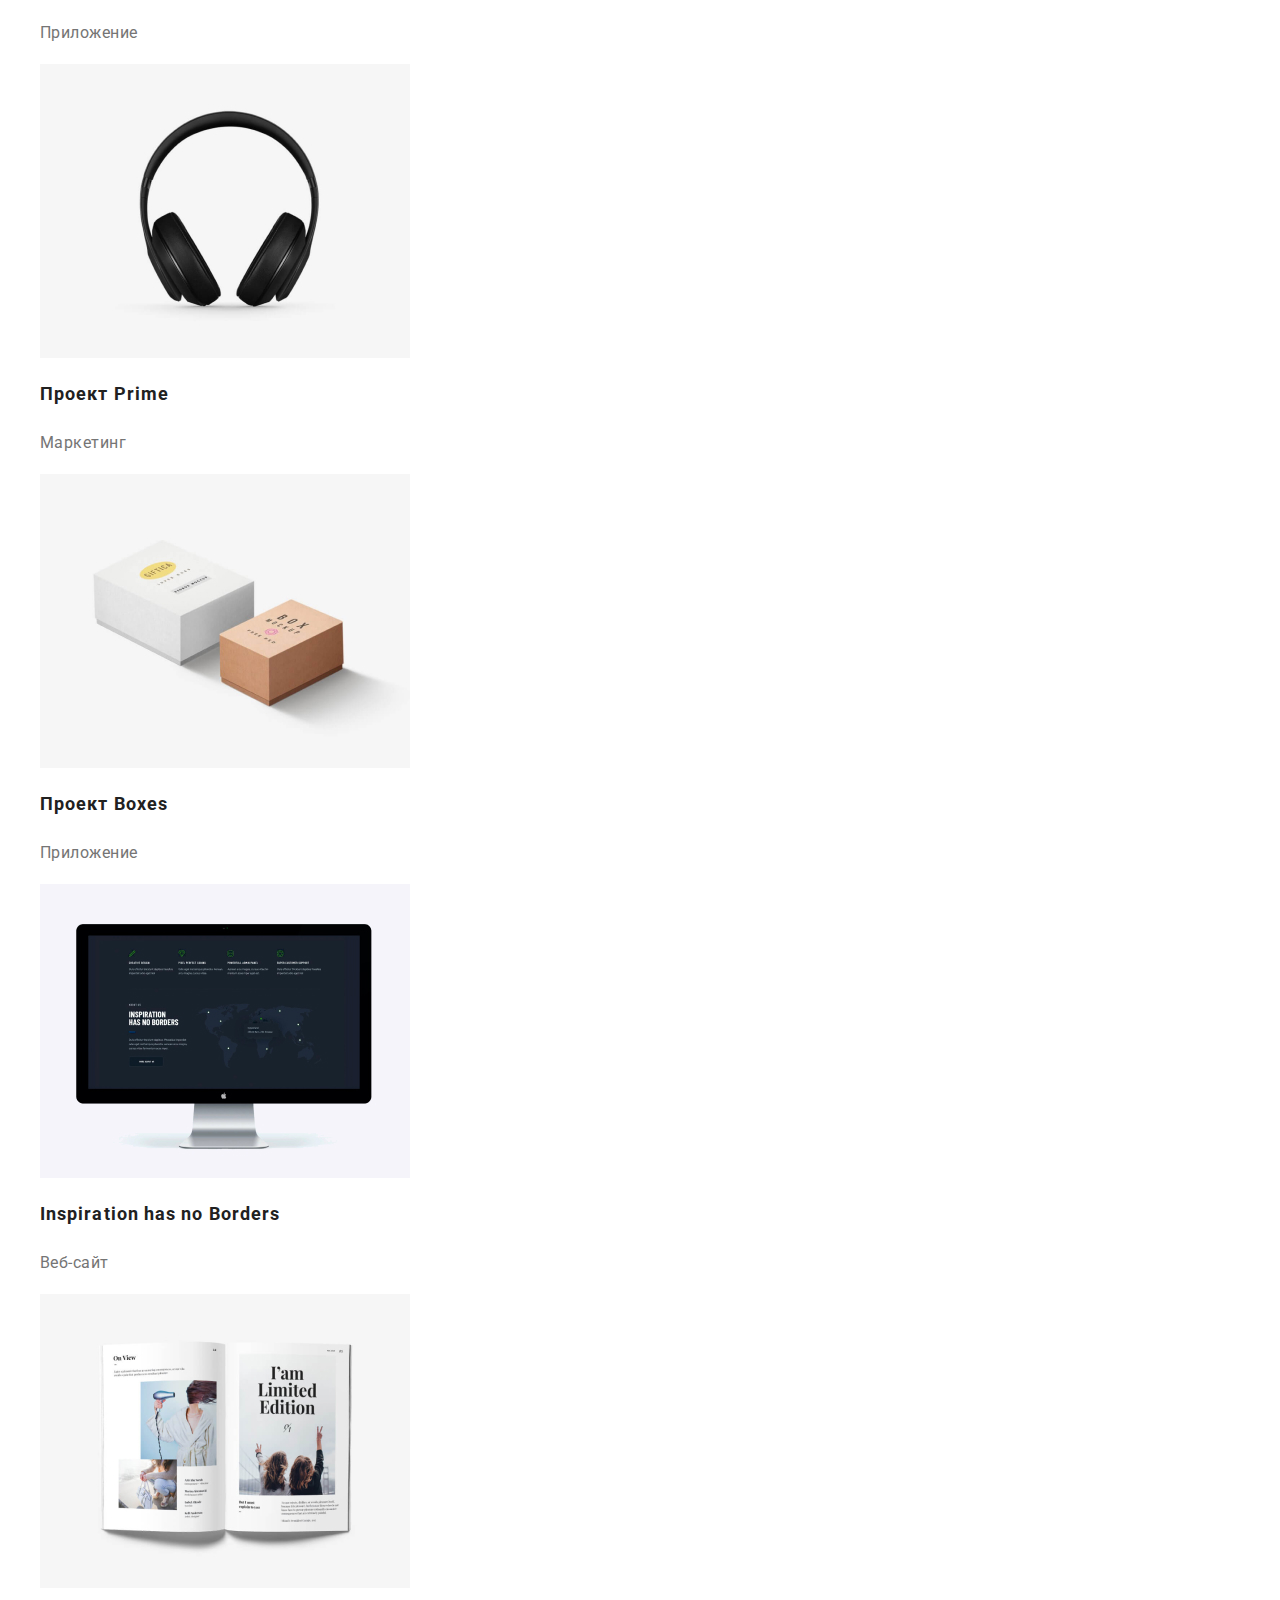
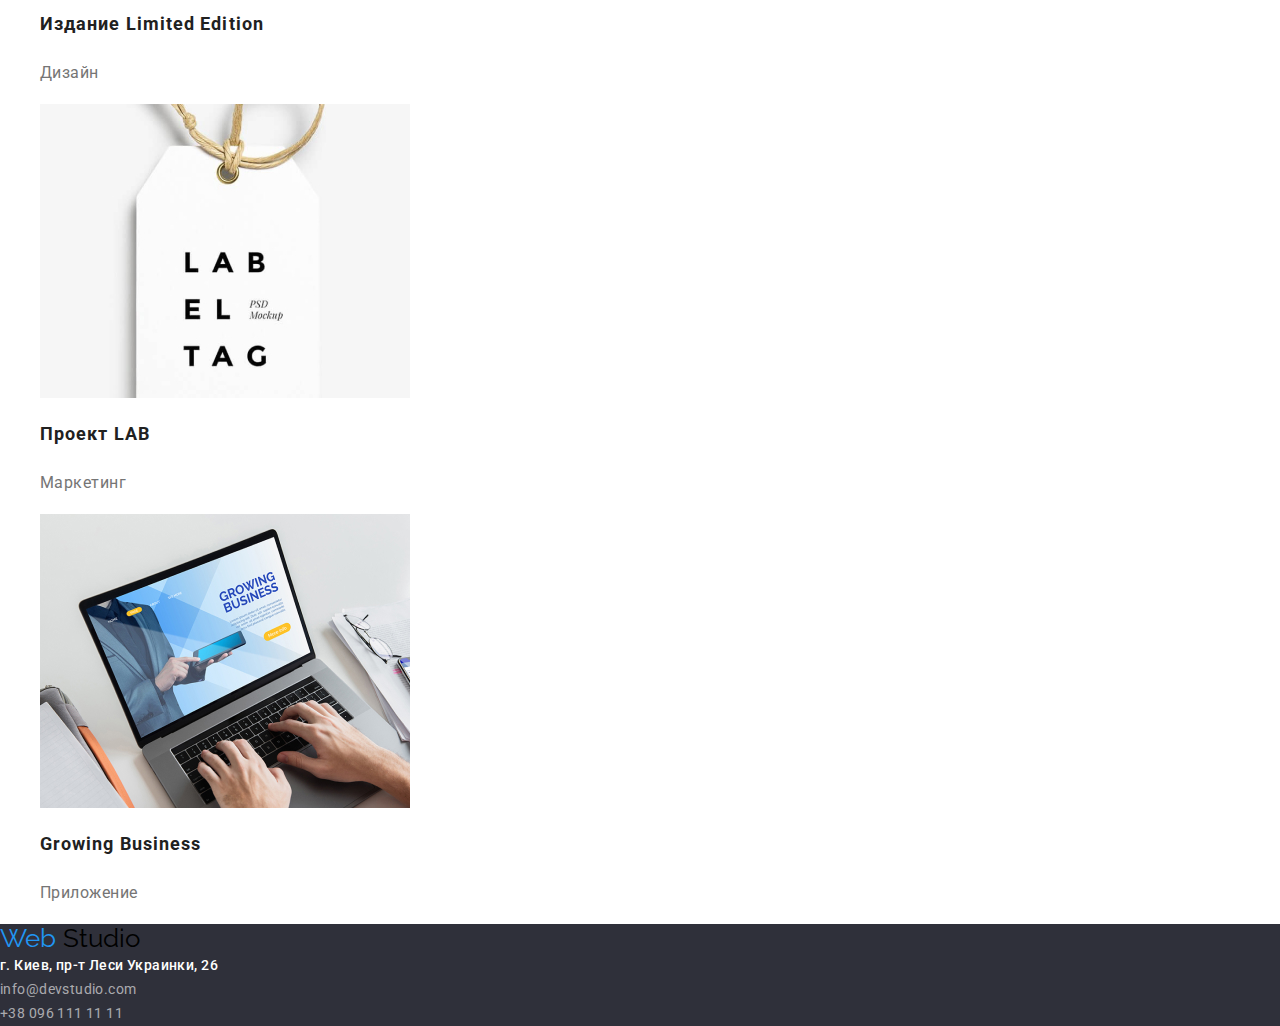
==== commit 1fc24f98: "Added CSS styles to Portfolio section" ====
--- a/portfolio.html
+++ b/portfolio.html
@@ -42,117 +42,119 @@
         <li><a class="contacts-item link" href="tel: +380961111111">+38 096 111 11 11</a></li>
       </ul>
     </header>
-    <!--PORTFOLIO-->
+    <!--PORTFOLIO  NAV SECTION-->
     <main>
       <section>
         <nav>
-          <ul>
+          <ul class="button-items list">
             <li>
               <button type="button">
                 <link rel="stylesheet" href="" />
-                <h1>Все</h1>
+                <h1 class="button-title list">Все</h1>
               </button>
             </li>
             <li>
               <button type="button">
                 <link rel="stylesheet" href="" />
-                <h1>Веб-сайты</h1>
+                <h1 class="button-title list">Веб-сайты</h1>
               </button>
             </li>
             <li>
               <button type="button">
                 <link rel="stylesheet" href="" />
-                <h1>Приложения</h1>
+                <h1 class="button-title list">Приложения</h1>
               </button>
             </li>
             <li>
               <button type="button">
                 <link rel="stylesheet" href="" />
-                <h1>Дизайн</h1>
+                <h1 class="button-title list">Дизайн</h1>
               </button>
             </li>
             <li>
               <button type="button">
                 <link rel="stylesheet" href="" />
-                <h1>Маркетинг</h1>
+                <h1 class="button-title list">Маркетинг</h1>
               </button>
             </li>
           </ul>
         </nav>
+        
       </section>
+      <!-- PORTFOLIO IMAGES-->
       <section>
-        <ul>
+        <ul class="portfolio list">
           <li>
-            <a href="">
+            <a class="portfolio-title link" href="">
             <img src="./images/portfolio/portfolio-1.jpg" alt="Технокряк Вебсайт" width: 370px;
 height: 294px;>
-<h2>Технокряк</h2>
-<p>Веб-сайт</p>
+<h2 class="portfolio-name">Технокряк</h2>
+<p class="portfolio-item">Веб-сайт</p>
 </a>
           </li>
           <li>
-            <a href="">
+            <a class="portfolio-title link" href="">
             <img src="./images/portfolio/portfolio-2.jpg" alt="Постер Баскетбольных Команд" width: 370px;
 height: 294px;>
-<h2>Постер <span lang="en">New Orlean vs Golden Star</span></h2>
-<p>Дизайн</p>
+<h2 class="portfolio-name">Постер <span lang="en">New Orlean vs Golden Star</span></h2>
+<p class="portfolio-item">Дизайн</p>
 </a>
 </li>
           <li>
-            <a href="">
+            <a class="portfolio-title link" href="">
             <img src="./images/portfolio/portfolio-3.jpg" alt="Логотип Ресторана" width: 370px;
 height: 294px;>
-<h2>Ресторан <span lang="en">Seafood</span></h2>
-<p>Приложение</p>
+<h2 class="portfolio-name">Ресторан <span lang="en">Seafood</span></h2>
+<p class="portfolio-item">Приложение</p>
 </a>
 </li>
           </li>
           <li>
-            <a href="">
+            <a class="portfolio-title link" href="">
             <img src="./images/portfolio/portfolio-4.jpg" alt="Наушники" width: 370px;
 height: 294px;>
-<h2>Проект <span lang="en">Prime </span></h2>
-<p>Маркетинг</p>
+<h2 class="portfolio-name">Проект <span lang="en">Prime </span></h2>
+<p class="portfolio-item">Маркетинг</p>
 </a>
 </li>
           <li>
-            <a href="">
+            <a class="portfolio-title link" href="">
            <img src="./images/portfolio/portfolio-5.jpg" alt="Коробки" width: 370px;
 height: 294px;>
-<h2>Проект <span lang="en">Boxes </span></h2>
-<p>Приложение</p> 
+<h2 class="portfolio-name">Проект <span lang="en">Boxes </span></h2>
+<p class="portfolio-item">Приложение</p> 
 </a>
           </li>
           <li>
-            <a href="">
+            <a class="portfolio-title link" href="">
            <img src="./images/portfolio/portfolio-6.jpg" alt="Компьютер" width: 370px;
 height: 294px;>
-<h2 lang="en">Inspiration has no Borders</h2>
-<p>Веб-сайт</p>  
+<h2 class="portfolio-name" lang="en">Inspiration has no Borders</h2>
+<p class="portfolio-item">Веб-сайт</p>  
 </a>
           </li>
           <li>
-            <a href="">
+            <a class="portfolio-title link" href="">
             <img src="./images/portfolio/portfolio-7.jpg" alt="Журнал" width: 370px;
 height: 294px;>
-<h2>Издание <span lang="en">Limited Edition </span></h2>
-<p>Дизайн</p> 
+<h2 class="portfolio-name">Издание <span lang="en">Limited Edition </span></h2>
+<p class="portfolio-item">Дизайн</p> 
 </a>
           </li>
           <li>
-            <a href="">
+            <a class="portfolio-title link" href="">
             <img src="./images/portfolio/portfolio-8.jpg" alt="Лэйбел" width: 370px;
 height: 294px;>
-<h2>Проект <span lang="en">LAB </span></h2>
-<p>Маркетинг</p> 
+<h2 class="portfolio-name">Проект <span lang="en">LAB </span></h2>
+<p class="portfolio-item">Маркетинг</p> 
 </a>
           </li>
           <li>
-            <a href="">
+            <a class="portfolio-title link" href="">
             <img src="./images/portfolio/portfolio-9.jpg" alt="Человек Печатает на Компьютере" width: 370px;
 height: 294px;>
-<h2 lang="en">Growing Business</h2>
-<p>Приложение</p> 
+<h2 class="portfolio-name" lang="en">Growing Business</h2>
+<p class="portfolio-item">Приложение</p> 
 </a>
           </li>
         </ul>
--- a/css/styles.css
+++ b/css/styles.css
@@ -153,6 +153,36 @@
   text-align: center;
   letter-spacing: 0.03em;
 }
+
+/* ======== PORTFOLIO ======== */
+.button-title {
+  color: var(--title-text-color);
+
+  font-weight: 500;
+  font-size: 16px;
+  line-height: 1.625;
+  text-align: center;
+  letter-spacing: 0.03em;
+}
+.button-title:hover {
+  background-color: var(--primary-button-color);
+  color: var(--primary-background-color);
+}
+.portfolio-name {
+  color: var(--title-text-color);
+
+  font-weight: 700;
+  font-size: 18px;
+  line-height: 2;
+  letter-spacing: 0.06em;
+}
+.portfolio-item {
+  color: var(--primary-text-color);
+  font-weight: normal;
+  font-size: 16px;
+  line-height: 1.875;
+  letter-spacing: 0.03em;
+}
 /* ======= CONTACTS ========= */
 
 .address {
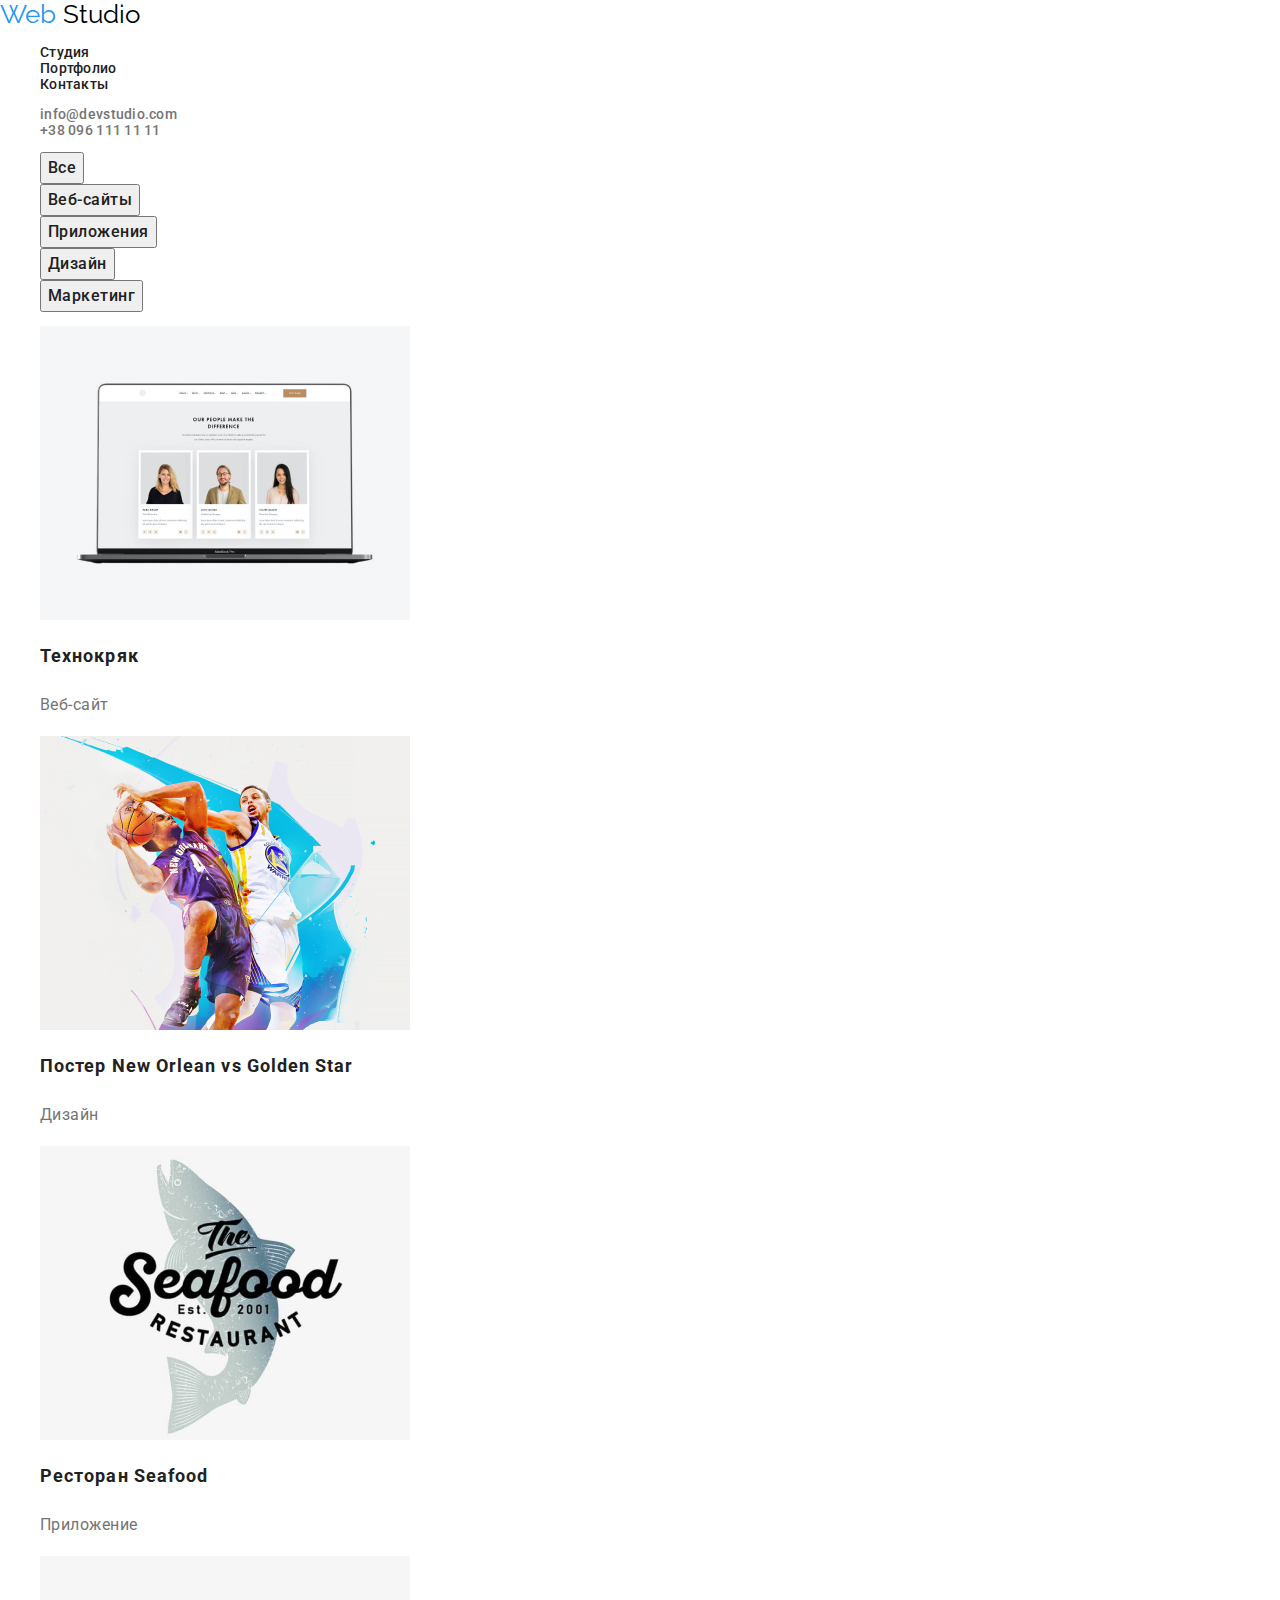
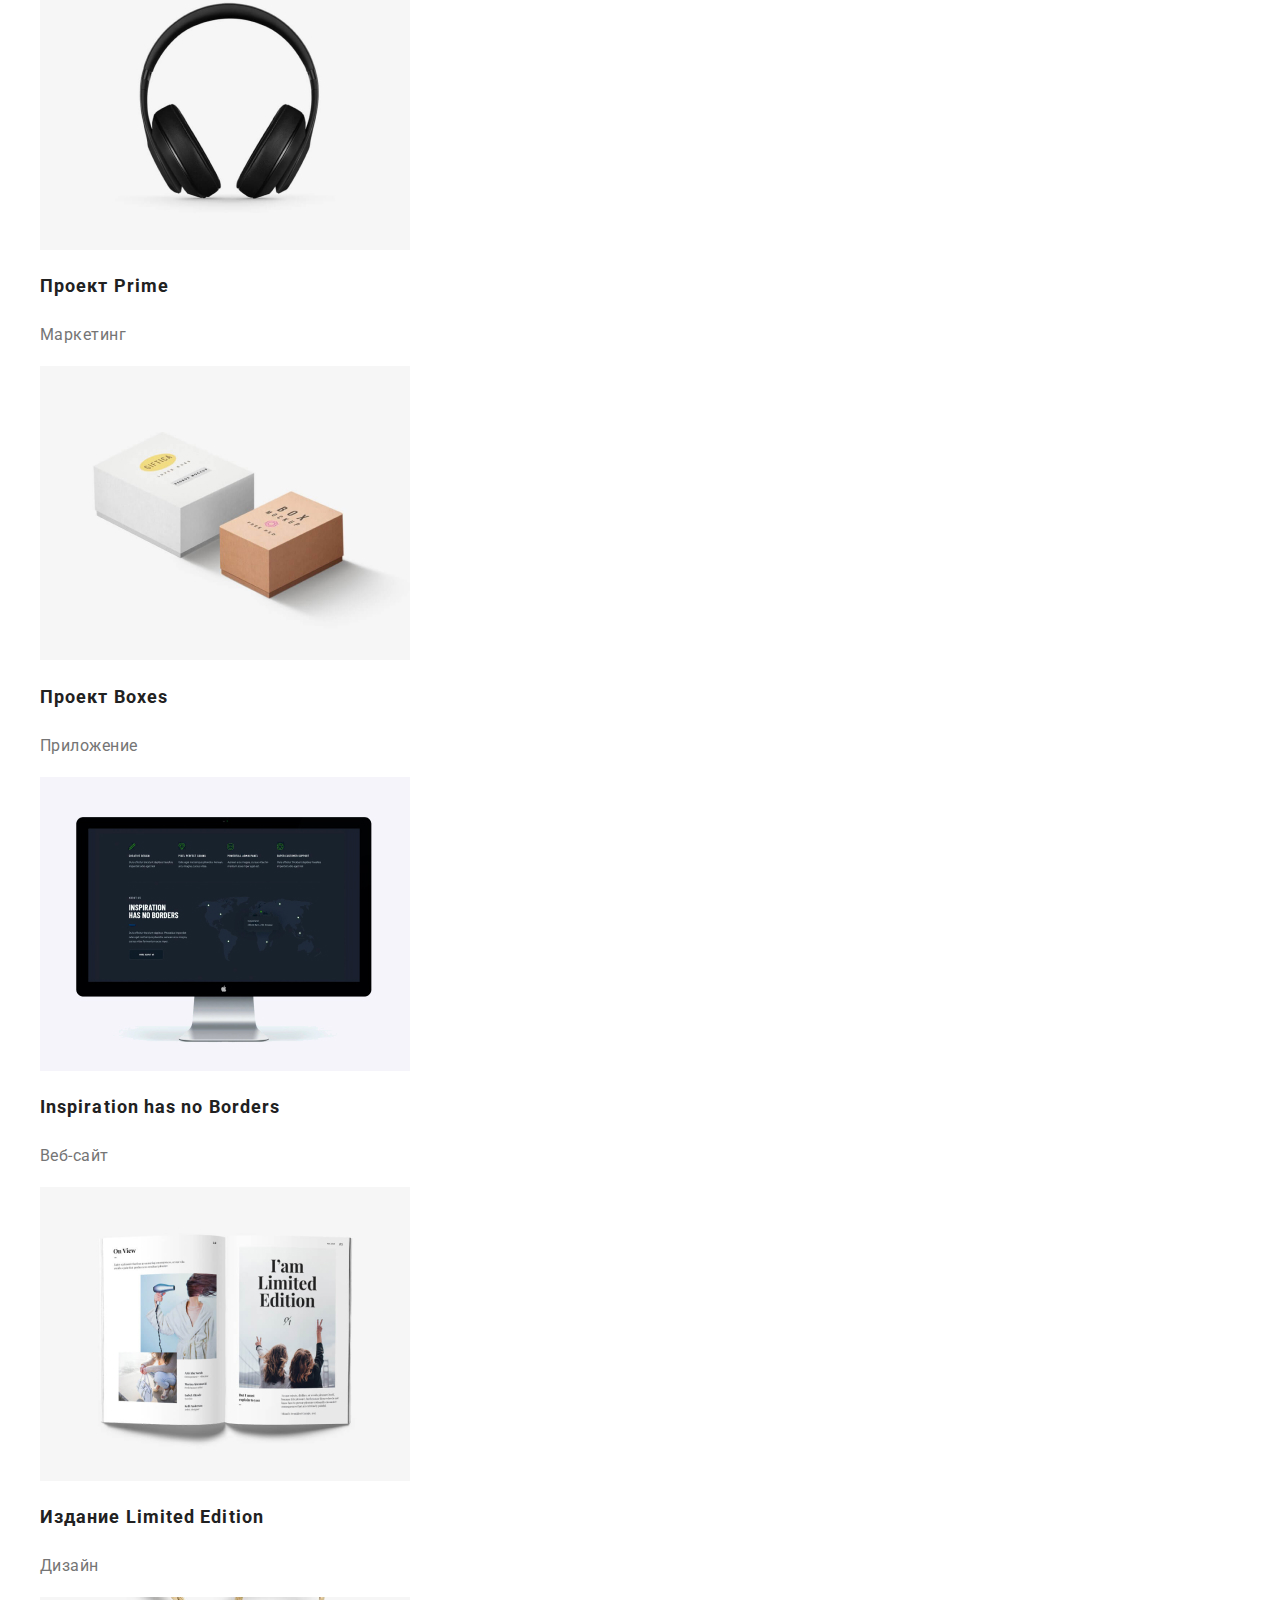
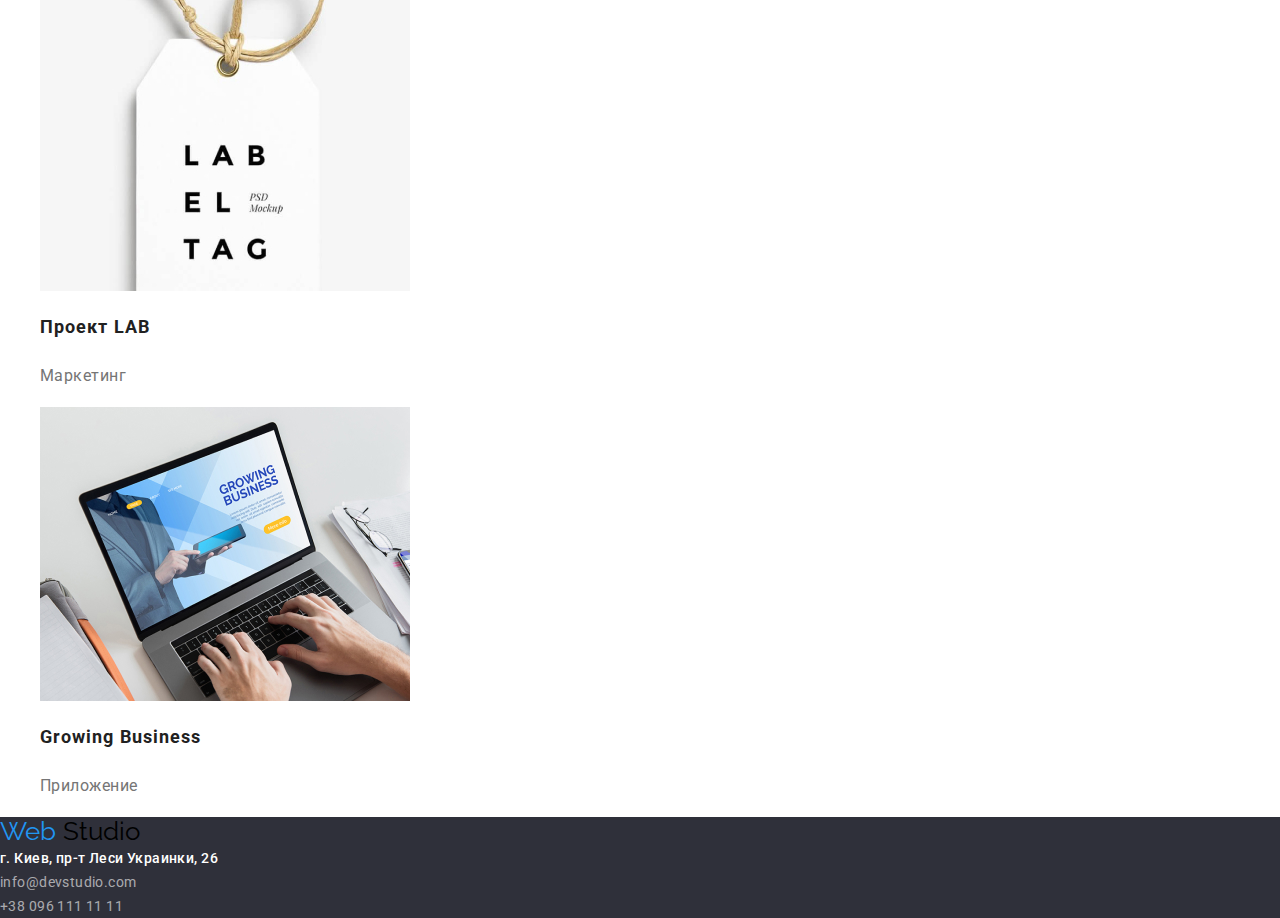
==== commit 444d6d30: "Added corrections after Validator check" ====
--- a/portfolio.html
+++ b/portfolio.html
@@ -16,14 +16,15 @@
   </head>
   <body>
     <!--HEADER-->
-  <header class="header">
+    <header class="header">
       <nav class="nav-list">
         <a
           class="logo"
           href="./index.html"
           aria-label="Логотип Web Studio"
           lang="en"
-          ><span class="web-logo">Web</span> <span class="studio-logo">Studio</span></a
+          ><span class="web-logo">Web</span>
+          <span class="studio-logo">Studio</span></a
         >
         <ul class="header-items list">
           <li>
@@ -38,143 +39,193 @@
         </ul>
       </nav>
       <ul class="header-contacts list">
-        <li><a class="contacts-item link" href="mailto:info@devstudio.com">info@devstudio.com</a></li>
-        <li><a class="contacts-item link" href="tel: +380961111111">+38 096 111 11 11</a></li>
+        <li>
+          <a class="contacts-item link" href="mailto:info@devstudio.com"
+            >info@devstudio.com</a
+          >
+        </li>
+        <li>
+          <a class="contacts-item link" href="tel:+380961111111"
+            >+38 096 111 11 11</a
+          >
+        </li>
       </ul>
     </header>
     <!--PORTFOLIO  NAV SECTION-->
     <main>
       <section>
+        <h1 hidden>Portfolio</h1>
         <nav>
           <ul class="button-items list">
             <li>
-              <button type="button">
-                <link rel="stylesheet" href="" />
-                <h1 class="button-title list">Все</h1>
+              <button type="button" class="button-title list">Все</button>
+            </li>
+            <li>
+              <button type="button" class="button-title list">Веб-сайты</button>
+            </li>
+            <li>
+              <button type="button" class="button-title list">
+                Приложения
               </button>
             </li>
             <li>
-              <button type="button">
-                <link rel="stylesheet" href="" />
-                <h1 class="button-title list">Веб-сайты</h1>
-              </button>
-            </li>
-            <li>
-              <button type="button">
-                <link rel="stylesheet" href="" />
-                <h1 class="button-title list">Приложения</h1>
-              </button>
-            </li>
-            <li>
-              <button type="button">
-                <link rel="stylesheet" href="" />
-                <h1 class="button-title list">Дизайн</h1>
-              </button>
-            </li>
-            <li>
-              <button type="button">
-                <link rel="stylesheet" href="" />
-                <h1 class="button-title list">Маркетинг</h1>
-              </button>
+              <button type="button" class="button-title list">Дизайн</button>
+            </li>
+            <li>
+              <button type="button" class="button-title list">Маркетинг</button>
             </li>
           </ul>
         </nav>
-        
       </section>
       <!-- PORTFOLIO IMAGES-->
       <section>
         <ul class="portfolio list">
           <li>
             <a class="portfolio-title link" href="">
-            <img src="./images/portfolio/portfolio-1.jpg" alt="Технокряк Вебсайт" width: 370px;
-height: 294px;>
-<h2 class="portfolio-name">Технокряк</h2>
-<p class="portfolio-item">Веб-сайт</p>
-</a>
-          </li>
-          <li>
-            <a class="portfolio-title link" href="">
-            <img src="./images/portfolio/portfolio-2.jpg" alt="Постер Баскетбольных Команд" width: 370px;
-height: 294px;>
-<h2 class="portfolio-name">Постер <span lang="en">New Orlean vs Golden Star</span></h2>
-<p class="portfolio-item">Дизайн</p>
-</a>
-</li>
-          <li>
-            <a class="portfolio-title link" href="">
-            <img src="./images/portfolio/portfolio-3.jpg" alt="Логотип Ресторана" width: 370px;
-height: 294px;>
-<h2 class="portfolio-name">Ресторан <span lang="en">Seafood</span></h2>
-<p class="portfolio-item">Приложение</p>
-</a>
-</li>
-          </li>
-          <li>
-            <a class="portfolio-title link" href="">
-            <img src="./images/portfolio/portfolio-4.jpg" alt="Наушники" width: 370px;
-height: 294px;>
-<h2 class="portfolio-name">Проект <span lang="en">Prime </span></h2>
-<p class="portfolio-item">Маркетинг</p>
-</a>
-</li>
-          <li>
-            <a class="portfolio-title link" href="">
-           <img src="./images/portfolio/portfolio-5.jpg" alt="Коробки" width: 370px;
-height: 294px;>
-<h2 class="portfolio-name">Проект <span lang="en">Boxes </span></h2>
-<p class="portfolio-item">Приложение</p> 
-</a>
-          </li>
-          <li>
-            <a class="portfolio-title link" href="">
-           <img src="./images/portfolio/portfolio-6.jpg" alt="Компьютер" width: 370px;
-height: 294px;>
-<h2 class="portfolio-name" lang="en">Inspiration has no Borders</h2>
-<p class="portfolio-item">Веб-сайт</p>  
-</a>
-          </li>
-          <li>
-            <a class="portfolio-title link" href="">
-            <img src="./images/portfolio/portfolio-7.jpg" alt="Журнал" width: 370px;
-height: 294px;>
-<h2 class="portfolio-name">Издание <span lang="en">Limited Edition </span></h2>
-<p class="portfolio-item">Дизайн</p> 
-</a>
-          </li>
-          <li>
-            <a class="portfolio-title link" href="">
-            <img src="./images/portfolio/portfolio-8.jpg" alt="Лэйбел" width: 370px;
-height: 294px;>
-<h2 class="portfolio-name">Проект <span lang="en">LAB </span></h2>
-<p class="portfolio-item">Маркетинг</p> 
-</a>
-          </li>
-          <li>
-            <a class="portfolio-title link" href="">
-            <img src="./images/portfolio/portfolio-9.jpg" alt="Человек Печатает на Компьютере" width: 370px;
-height: 294px;>
-<h2 class="portfolio-name" lang="en">Growing Business</h2>
-<p class="portfolio-item">Приложение</p> 
-</a>
+              <img
+                src="./images/portfolio/portfolio-1.jpg"
+                alt="Технокряк Вебсайт"
+                width="370"
+                height="294"
+              />
+              <h2 class="portfolio-name">Технокряк</h2>
+              <p class="portfolio-item">Веб-сайт</p>
+            </a>
+          </li>
+          <li>
+            <a class="portfolio-title link" href="">
+              <img
+                src="./images/portfolio/portfolio-2.jpg"
+                alt="Постер Баскетбольных Команд"
+                width="370"
+                height="294"
+              />
+              <h2 class="portfolio-name">
+                Постер <span lang="en">New Orlean vs Golden Star</span>
+              </h2>
+              <p class="portfolio-item">Дизайн</p>
+            </a>
+          </li>
+          <li>
+            <a class="portfolio-title link" href="">
+              <img
+                src="./images/portfolio/portfolio-3.jpg"
+                alt="Логотип Ресторана"
+                width="370"
+                height="294"
+              />
+              <h2 class="portfolio-name">
+                Ресторан <span lang="en">Seafood</span>
+              </h2>
+              <p class="portfolio-item">Приложение</p>
+            </a>
+          </li>
+          <li>
+            <a class="portfolio-title link" href="">
+              <img
+                src="./images/portfolio/portfolio-4.jpg"
+                alt="Наушники"
+                width="370"
+                height="294"
+              />
+              <h2 class="portfolio-name">
+                Проект <span lang="en">Prime </span>
+              </h2>
+              <p class="portfolio-item">Маркетинг</p>
+            </a>
+          </li>
+          <li>
+            <a class="portfolio-title link" href="">
+              <img
+                src="./images/portfolio/portfolio-5.jpg"
+                alt="Коробки"
+                width="370"
+                height="294"
+              />
+              <h2 class="portfolio-name">
+                Проект <span lang="en">Boxes </span>
+              </h2>
+              <p class="portfolio-item">Приложение</p>
+            </a>
+          </li>
+          <li>
+            <a class="portfolio-title link" href="">
+              <img
+                src="./images/portfolio/portfolio-6.jpg"
+                alt="Компьютер"
+                width="370"
+                height="294"
+              />
+              <h2 class="portfolio-name" lang="en">
+                Inspiration has no Borders
+              </h2>
+              <p class="portfolio-item">Веб-сайт</p>
+            </a>
+          </li>
+          <li>
+            <a class="portfolio-title link" href="">
+              <img
+                src="./images/portfolio/portfolio-7.jpg"
+                alt="Журнал"
+                width="370"
+                height="294"
+              />
+              <h2 class="portfolio-name">
+                Издание <span lang="en">Limited Edition </span>
+              </h2>
+              <p class="portfolio-item">Дизайн</p>
+            </a>
+          </li>
+          <li>
+            <a class="portfolio-title link" href="">
+              <img
+                src="./images/portfolio/portfolio-8.jpg"
+                alt="Лэйбел"
+                width="370"
+                height="294"
+              />
+              <h2 class="portfolio-name">Проект <span lang="en">LAB </span></h2>
+              <p class="portfolio-item">Маркетинг</p>
+            </a>
+          </li>
+          <li>
+            <a class="portfolio-title link" href="">
+              <img
+                src="./images/portfolio/portfolio-9.jpg"
+                alt="Человек Печатает на Компьютере"
+                width="370"
+                height="294"
+              />
+              <h2 class="portfolio-name" lang="en">Growing Business</h2>
+              <p class="portfolio-item">Приложение</p>
+            </a>
           </li>
         </ul>
       </section>
     </main>
-      <!--CONTACTS-->
-      <footer class="contacts background">
-        <a class="logo" href="./index.html" aria-label="Логотип Web Studio" lang="en"
-          ><span class="web-logo">Web</span>
-          <span class="studio-logo">Studio</span></a
+    <!--CONTACTS-->
+    <footer class="contacts background">
+      <a
+        class="logo"
+        href="./index.html"
+        aria-label="Логотип Web Studio"
+        lang="en"
+        ><span class="web-logo">Web</span>
+        <span class="studio-logo">Studio</span></a
+      >
+      <address>
+        <a
+          class="address link"
+          href="https://www.google.com/maps/place/Lesi+Ukrainky+Blvd,+26,+Kyiv,+Ukraine,+02000/@50.4265807,30.5361971,17z/data=!3m1!4b1!4m5!3m4!1s0x40d4cf0e033ecbe9:0x57a4dffefec77da0!8m2!3d50.4265807!4d30.5383858"
+          >г. Киев, пр-т Леси Украинки, 26</a
+        ><br />
+        <a class="contact-details link" href="mailto:info@devstudio.com"
+          >info@devstudio.com</a
+        ><br />
+        <a class="contact-details link" href="tel:+380961111111"
+          >+38 096 111 11 11</a
         >
-        <address>
-          <a class="address link" 
-            href="https://www.google.com/maps/place/Lesi+Ukrainky+Blvd,+26,+Kyiv,+Ukraine,+02000/@50.4265807,30.5361971,17z/data=!3m1!4b1!4m5!3m4!1s0x40d4cf0e033ecbe9:0x57a4dffefec77da0!8m2!3d50.4265807!4d30.5383858"
-            >г. Киев, пр-т Леси Украинки, 26</a
-          ><br />
-          <a class="contact-details link" href="mailto:info@devstudio.com">info@devstudio.com</a><br />
-          <a class="contact-details link" href="tel: +380961111111">+38 096 111 11 11</a>
-        </address>
-      </footer>
-    </main>
+      </address>
+    </footer>
   </body>
 </html>
--- a/css/styles.css
+++ b/css/styles.css
@@ -49,7 +49,7 @@
 .background {
   background-color: #2f303a;
 }
-
+/* ======== END LOGO ======== */
 /* ====== HEADER NAVIGATION LIST =======*/
 
 .header-item {
@@ -76,6 +76,7 @@
 .contacts-item:focus {
   color: #2196f3;
 }
+/* ====== END HEADER NAVIGATION LIST =======*/
 /* ======== HERO ======== */
 .hero-title {
   color: #ffffff;
@@ -88,7 +89,7 @@
   text-align: center;
   text-transform: uppercase;
 }
-
+/* ======== END HERO ======== */
 /* ======== BUTTON ======== */
 
 .button {
@@ -97,6 +98,7 @@
 
   font-family: inherit;
 }
+/* ======== END BUTTON ======== */
 /* ======= OUR ADVANTAGES ======== */
 
 .advantages-title {
@@ -115,7 +117,7 @@
   line-height: 1.714;
   letter-spacing: 0.03em;
 }
-
+/* ======= END OUR ADVANTAGES ======== */
 /* ======= SERVICES ======= */
 .services-title {
   color: var(--title-text-color);
@@ -126,6 +128,7 @@
   text-align: center;
   letter-spacing: 0.03em;
 }
+/* ======= END SERVICES ======= */
 /* ======== OUR TEAM ========*/
 
 .team-title {
@@ -153,6 +156,7 @@
   text-align: center;
   letter-spacing: 0.03em;
 }
+/* ======== END OUR TEAM ========*/
 
 /* ======== PORTFOLIO ======== */
 .button-title {
@@ -183,24 +187,22 @@
   line-height: 1.875;
   letter-spacing: 0.03em;
 }
+/* ======== END PORTFOLIO ======== */
 /* ======= CONTACTS ========= */
 
 .address {
   color: var(--secondary-text-color);
 
-  font-style: normal;
-  font-weight: 500;
-  font-size: 14px;
+  font-weight: 500;
   line-height: 1.714;
   text-align: center;
   letter-spacing: 0.03em;
 }
 .contact-details {
   color: rgba(255, 255, 255, 0.6);
-
   font-style: normal;
   font-weight: 400;
-  font-size: 14px;
   line-height: 1.714;
   letter-spacing: 0.03em;
 }
+/* ======= END CONTACTS ========= */
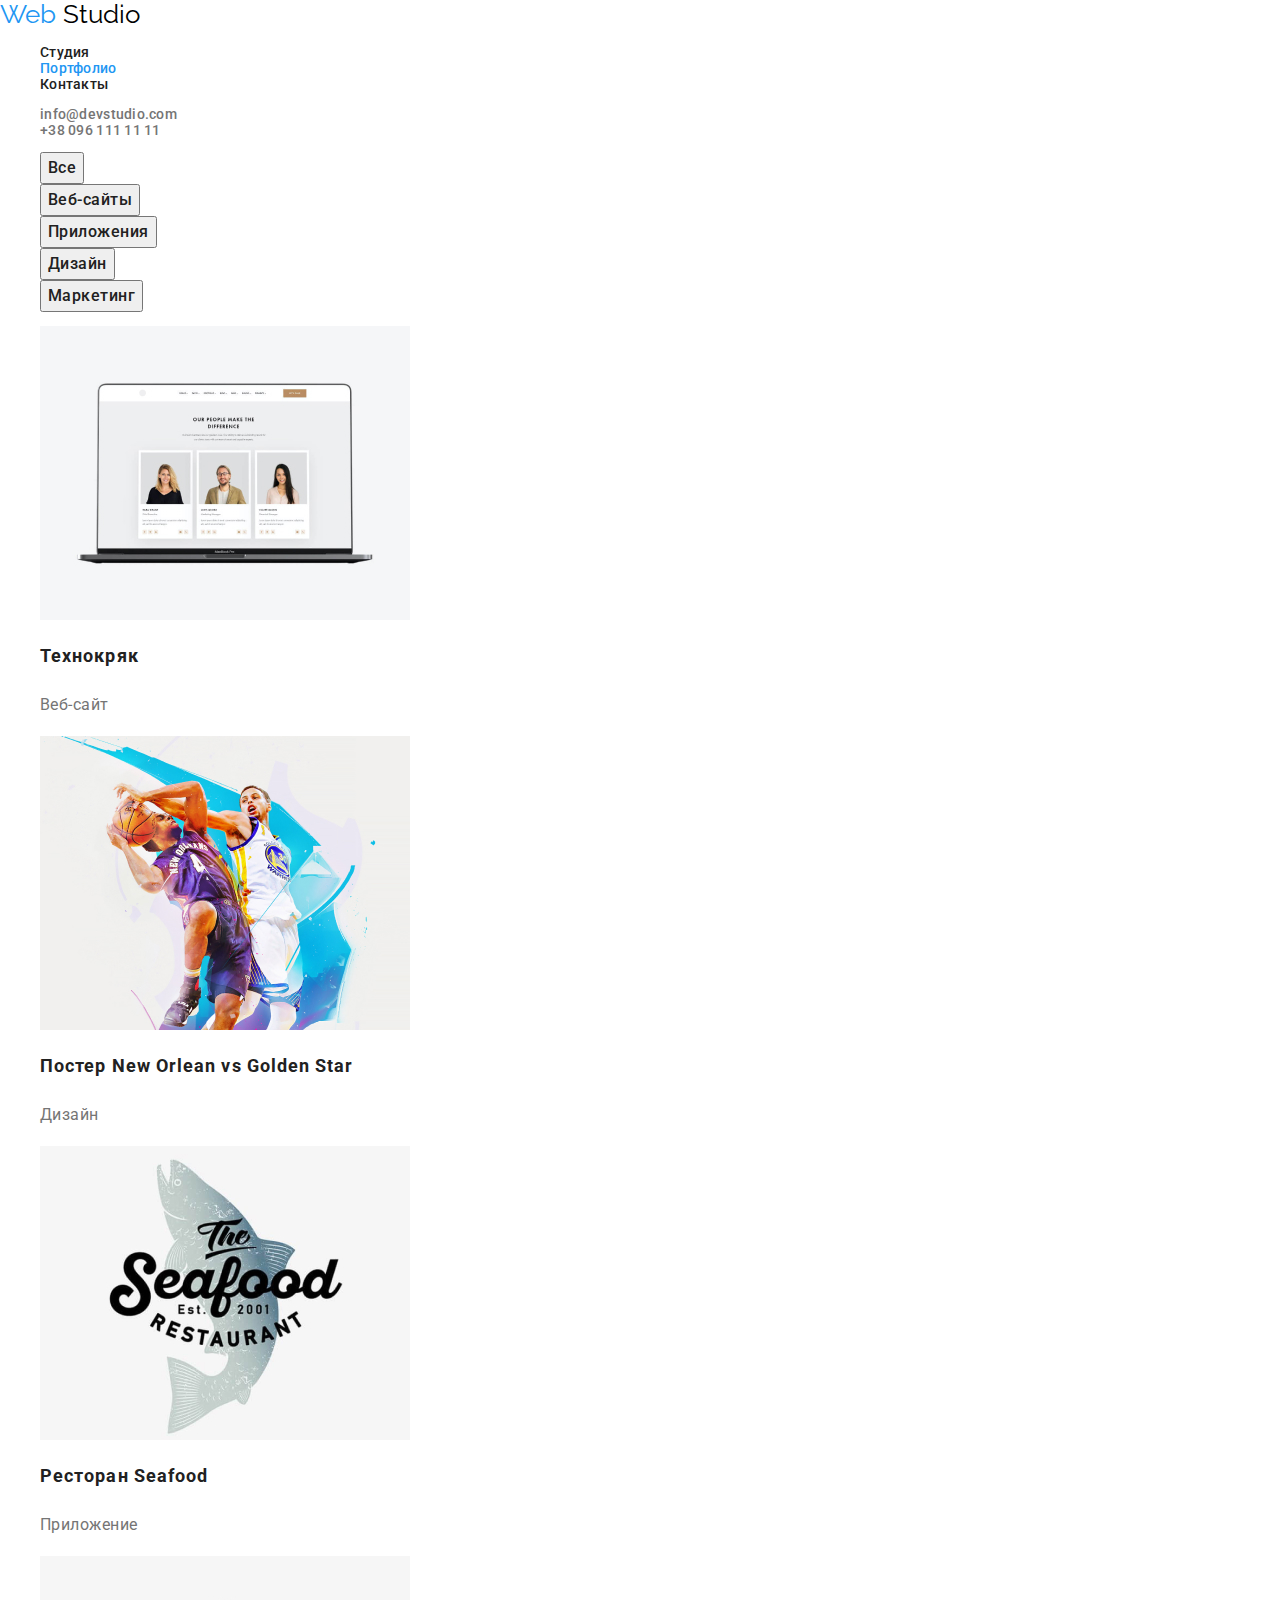
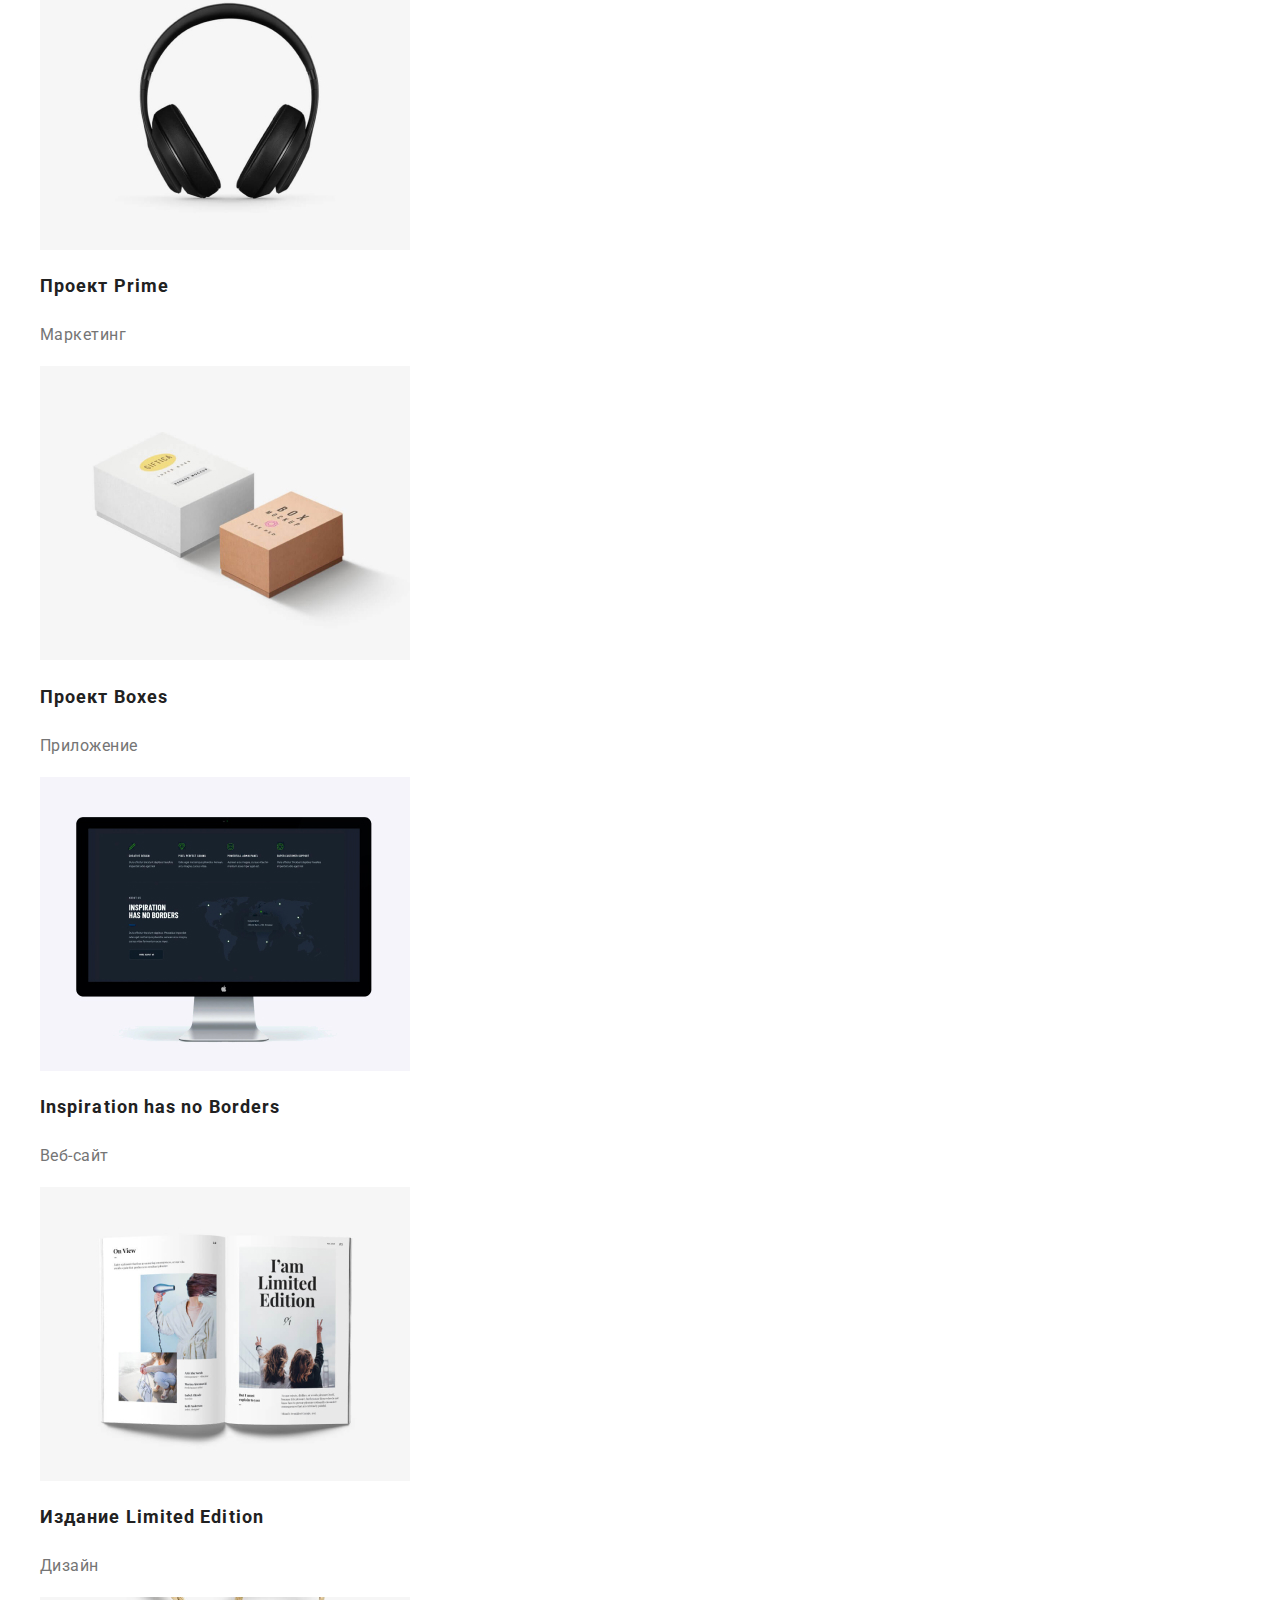
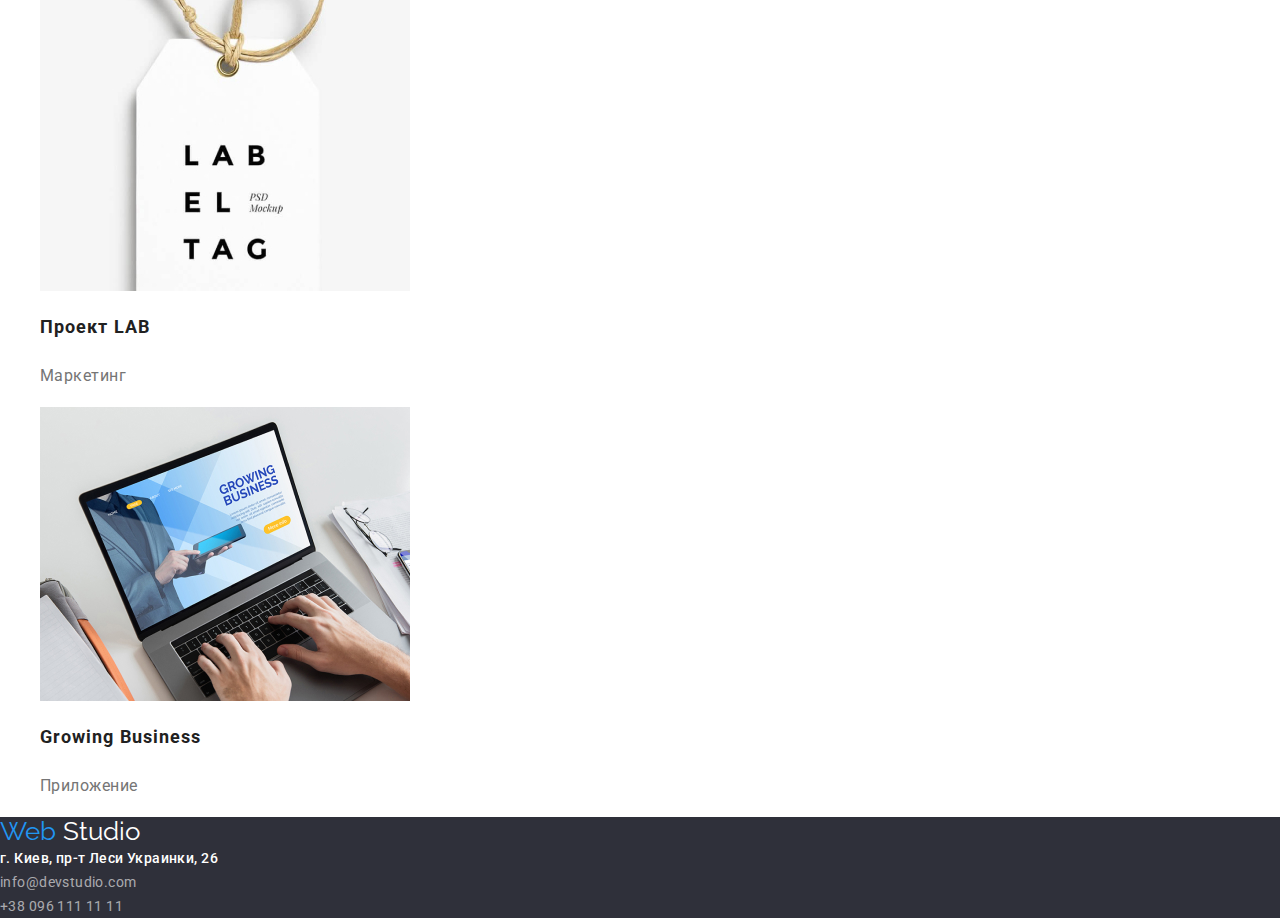
==== commit 2f06160c: "Corrections made according to mentor's instructions" ====
--- a/portfolio.html
+++ b/portfolio.html
@@ -28,10 +28,12 @@
         >
         <ul class="header-items list">
           <li>
-            <a class="header-item link" href="/">Студия</a>
-          </li>
-          <li>
-            <a class="header-item link" href="./portfolio.html">Портфолио</a>
+            <a class="header-item link" href="./index.html">Студия</a>
+          </li>
+          <li>
+            <a class="header-item link current" href="./portfolio.html"
+              >Портфолио</a
+            >
           </li>
           <li>
             <a class="header-item link" href="/">Контакты</a>
@@ -55,30 +57,24 @@
     <main>
       <section>
         <h1 hidden>Portfolio</h1>
-        <nav>
-          <ul class="button-items list">
-            <li>
-              <button type="button" class="button-title list">Все</button>
-            </li>
-            <li>
-              <button type="button" class="button-title list">Веб-сайты</button>
-            </li>
-            <li>
-              <button type="button" class="button-title list">
-                Приложения
-              </button>
-            </li>
-            <li>
-              <button type="button" class="button-title list">Дизайн</button>
-            </li>
-            <li>
-              <button type="button" class="button-title list">Маркетинг</button>
-            </li>
-          </ul>
-        </nav>
-      </section>
-      <!-- PORTFOLIO IMAGES-->
-      <section>
+        <ul class="button-items list">
+          <li>
+            <button type="button" class="button-title list">Все</button>
+          </li>
+          <li>
+            <button type="button" class="button-title list">Веб-сайты</button>
+          </li>
+          <li>
+            <button type="button" class="button-title list">Приложения</button>
+          </li>
+          <li>
+            <button type="button" class="button-title list">Дизайн</button>
+          </li>
+          <li>
+            <button type="button" class="button-title list">Маркетинг</button>
+          </li>
+        </ul>
+        <!-- PORTFOLIO IMAGES-->
         <ul class="portfolio list">
           <li>
             <a class="portfolio-title link" href="">
@@ -211,7 +207,7 @@
         aria-label="Логотип Web Studio"
         lang="en"
         ><span class="web-logo">Web</span>
-        <span class="studio-logo">Studio</span></a
+        <span class="footer-logo">Studio</span></a
       >
       <address>
         <a
--- a/css/styles.css
+++ b/css/styles.css
@@ -3,17 +3,19 @@
   --main-font: "Roboto", sans-serif;
   --logo-font: "Raleway", sans-serif;
   /* Colors */
-  --primary-background-color: #ffffff;
+  --white-color: #ffffff;
+  --black-color: #000000;
   --title-text-color: #212121;
   --primary-text-color: #757575;
-  --secondary-text-color: #ffffff;
-  --primary-button-color: #2196f3;
-  --button-text-color: #ffffff;
+  --section-background-color: #2f303a;
+  --team-background-color: #f5f4fa;
+  --accent-color: #2196f3;
+  --active-links-color: #3c20f3;
+  --contact-details-color: rgba(255, 255, 255, 0.6);
 }
 body {
-  background-color: var(--primary-background-color);
+  background-color: var(--white-color);
   font-family: var(--main-font);
-  font-style: normal;
   font-size: 14px;
 }
 .list {
@@ -24,13 +26,6 @@
 }
 .address {
   font-style: normal;
-}
-h1,
-h2,
-h3,
-h4,
-h5 {
-  font-family: "Roboto", sans-serif;
 }
 
 /* ======== LOGO ======== */
@@ -41,13 +36,16 @@
   font-size: 26px;
 }
 .web-logo {
-  color: #2196f3;
+  color: var(--accent-color);
 }
 .studio-logo {
-  color: #000000;
+  color: var(--black-color);
+}
+.footer-logo {
+  color: var(--white-color);
 }
 .background {
-  background-color: #2f303a;
+  background-color: var(--section-background-color);
 }
 /* ======== END LOGO ======== */
 /* ====== HEADER NAVIGATION LIST =======*/
@@ -61,8 +59,16 @@
   letter-spacing: 0.02em;
 }
 .header-item:hover,
-.header-item:focus {
-  color: #2196f3;
+.header-item:focus,
+.contacts-item:hover,
+.contacts-item:focus {
+  color: var(--accent-color);
+}
+.header-item:active {
+  color: var(--active-links-color);
+}
+.header-items .link.current {
+  color: var(--accent-color);
 }
 .contacts-item {
   color: var(--primary-text-color);
@@ -72,14 +78,11 @@
   line-height: 1.142;
   letter-spacing: 0.02em;
 }
-.contacts-item:hover,
-.contacts-item:focus {
-  color: #2196f3;
-}
+
 /* ====== END HEADER NAVIGATION LIST =======*/
 /* ======== HERO ======== */
 .hero-title {
-  color: #ffffff;
+  color: var(--white-color);
 
   font-weight: 900;
   font-size: 44px;
@@ -93,8 +96,8 @@
 /* ======== BUTTON ======== */
 
 .button {
-  background-color: var(--primary-button-color);
-  color: var(--button-text-color);
+  background-color: var(--accent-color);
+  color: var(--white-color);
 
   font-family: inherit;
 }
@@ -130,7 +133,9 @@
 }
 /* ======= END SERVICES ======= */
 /* ======== OUR TEAM ========*/
-
+.team {
+  background-color: var(--team-background-color);
+}
 .team-title {
   color: var(--title-text-color);
 
@@ -168,9 +173,10 @@
   text-align: center;
   letter-spacing: 0.03em;
 }
-.button-title:hover {
-  background-color: var(--primary-button-color);
-  color: var(--primary-background-color);
+.button-title:hover,
+.button-title:focus {
+  background-color: var(--accent-color);
+  color: var(--white-color);
 }
 .portfolio-name {
   color: var(--title-text-color);
@@ -191,18 +197,26 @@
 /* ======= CONTACTS ========= */
 
 .address {
-  color: var(--secondary-text-color);
+  color: var(--white-color);
 
   font-weight: 500;
   line-height: 1.714;
   text-align: center;
   letter-spacing: 0.03em;
 }
+.address:hover,
+.address:focus {
+  color: var(--accent-color);
+}
 .contact-details {
-  color: rgba(255, 255, 255, 0.6);
+  color: var(--contact-details-color);
   font-style: normal;
   font-weight: 400;
   line-height: 1.714;
   letter-spacing: 0.03em;
 }
+.contact-details:hover,
+.contact-details:focus {
+  color: var(--accent-color);
+}
 /* ======= END CONTACTS ========= */
